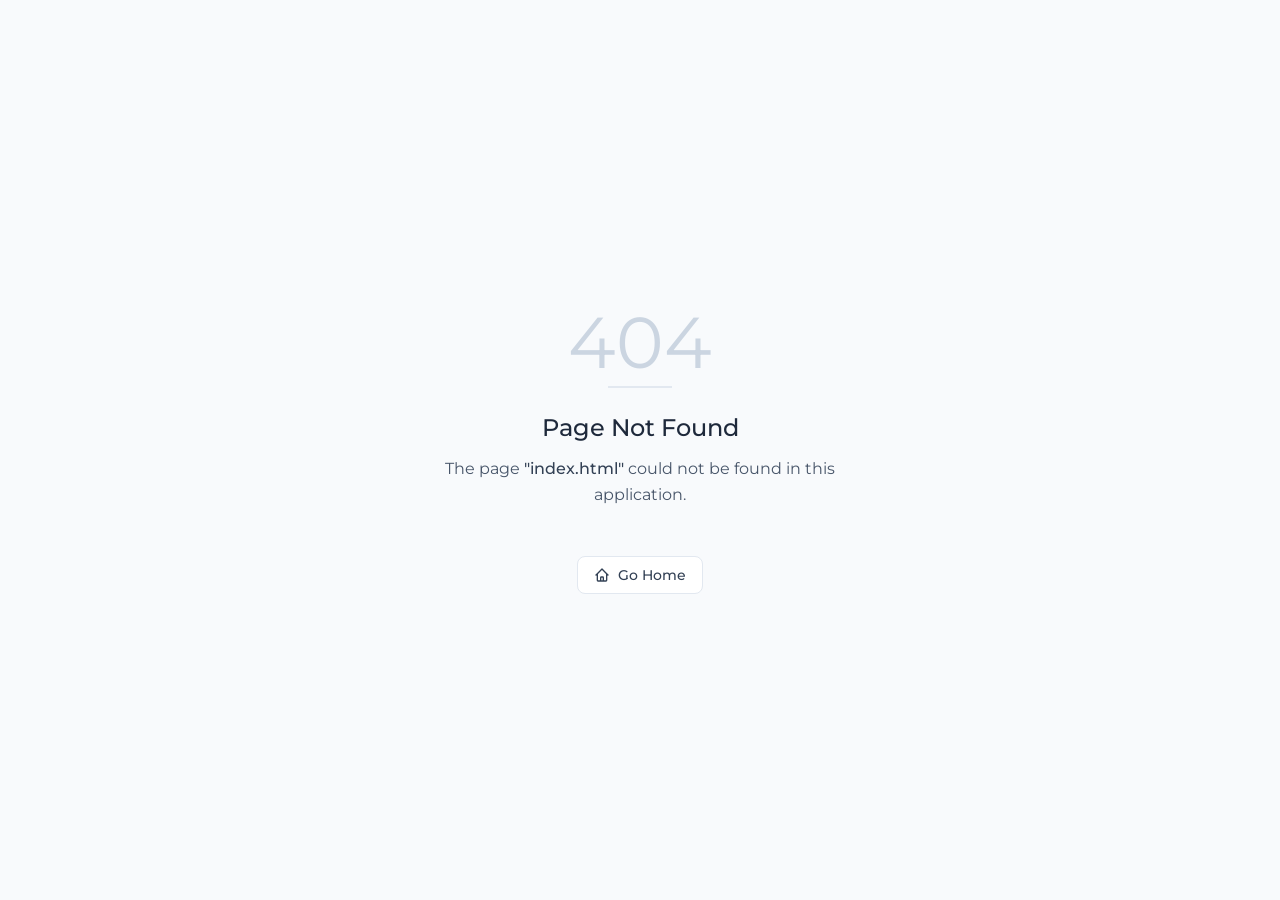
==== index.html @ 06eff8ad "Add files via upload" ====
<!DOCTYPE html>
<html lang="en">
 <head>
  <meta charset="utf-8"/>
  <link href="images/public/69f7e47343d5a11569fcceea/b8469b6f5_logo.png" rel="icon" type="image/svg+xml"/>
  <meta content="width=device-width, initial-scale=1.0" name="viewport"/>
  <link href="manifest.json" rel="manifest"/>
  <title>
   TikSave
  </title>
  <script crossorigin="" src="assets/index-BczbWbCH.js" type="module">
  </script>
  <link crossorigin="" href="assets/index-Cq3VOSVS.css" rel="stylesheet"/>
  <script type="module">
   if (window.self === window.top) {
  let lastPath = "";
  function getPageNameFromPath(path) {
    const segments = path.split("/").filter(Boolean);
    return segments[0] || null;
  }
  function trackPageView() {
    const path = window.location.pathname;
    if (path === lastPath) return;
    lastPath = path;
    const pageName = getPageNameFromPath(path) || "home";
    const appId = "69f7e47343d5a11569fcceea";
    if (!appId) return;
    fetch(`/app-logs/${appId}/log-user-in-app/${pageName}`, {
      method: "POST",
    }).catch(() => {});
  }
  const originalPushState = history.pushState.bind(history);
  history.pushState = function (...args) {
    originalPushState(...args);
    trackPageView();
  };
  const originalReplaceState = history.replaceState.bind(history);
  history.replaceState = function (...args) {
    originalReplaceState(...args);
    trackPageView();
  };
  window.addEventListener("popstate", trackPageView);
  trackPageView();
}
  </script>
  <meta content="A streamlined tool to organize, manage, and track your content strategy and creative workflow efficiently." name="description"/>
  <meta content="TikSave" property="og:title"/>
  <meta content="A streamlined tool to organize, manage, and track your content strategy and creative workflow efficiently." property="og:description"/>
  <meta content="https://media.base44.com/images/public/69f7e47343d5a11569fcceea/b8469b6f5_logo.png/v1/fill/w_1200,h_630/b8469b6f5_logo.png" property="og:image"/>
  <meta content="https://tik-path-pro.base44.app" property="og:url"/>
  <meta content="website" property="og:type"/>
  <meta content="TikSave" property="og:site_name"/>
  <meta content="TikSave" name="twitter:title"/>
  <meta content="A streamlined tool to organize, manage, and track your content strategy and creative workflow efficiently." name="twitter:description"/>
  <meta content="https://media.base44.com/images/public/69f7e47343d5a11569fcceea/b8469b6f5_logo.png/v1/fill/w_1200,h_630/b8469b6f5_logo.png" name="twitter:image"/>
  <meta content="summary_large_image" name="twitter:card"/>
  <meta content="https://tik-path-pro.base44.app" name="twitter:url"/>
  <meta content="yes" name="mobile-web-app-capable"/>
  <meta content="black" name="apple-mobile-web-app-status-bar-style"/>
  <meta content="TikSave" name="apple-mobile-web-app-title"/>
  <link href="index.html" rel="canonical"/>
  <script data-seo-source="builder" type="application/ld+json">
   {"name": "TikSave", "@context": "https://schema.org", "@type": "WebSite", "url": "https://tik-path-pro.base44.app"}
  </script>
  <script data-seo-source="builder" type="application/ld+json">
   {"name": "TikSave", "logo": "https://media.base44.com/images/public/69f7e47343d5a11569fcceea/b8469b6f5_logo.png", "@context": "https://schema.org", "@type": "Organization", "url": "https://tik-path-pro.base44.app"}
  </script>
 </head>
 <body>
  <div id="root">
   <div data-seo-source="builder" id="seo-snapshot" style="position:absolute;width:1px;height:1px;padding:0;margin:-1px;overflow:hidden;clip:rect(0,0,0,0);white-space:nowrap;border:0;">
    <h1>
     TikSave
    </h1>
    <p>
     A streamlined tool to organize, manage, and track your content strategy and creative workflow efficiently.
    </p>
   </div>
  </div>
 </body>
</html>
---- assets/index-Cq3VOSVS.css ----
@import"../css2@family=Montserrat%253Awght@400%3B500%3B600%3B700%3B800%3B900&display=swap.css";*,:before,:after{--tw-border-spacing-x: 0;--tw-border-spacing-y: 0;--tw-translate-x: 0;--tw-translate-y: 0;--tw-rotate: 0;--tw-skew-x: 0;--tw-skew-y: 0;--tw-scale-x: 1;--tw-scale-y: 1;--tw-pan-x: ;--tw-pan-y: ;--tw-pinch-zoom: ;--tw-scroll-snap-strictness: proximity;--tw-gradient-from-position: ;--tw-gradient-via-position: ;--tw-gradient-to-position: ;--tw-ordinal: ;--tw-slashed-zero: ;--tw-numeric-figure: ;--tw-numeric-spacing: ;--tw-numeric-fraction: ;--tw-ring-inset: ;--tw-ring-offset-width: 0px;--tw-ring-offset-color: #fff;--tw-ring-color: rgb(59 130 246 / .5);--tw-ring-offset-shadow: 0 0 #0000;--tw-ring-shadow: 0 0 #0000;--tw-shadow: 0 0 #0000;--tw-shadow-colored: 0 0 #0000;--tw-blur: ;--tw-brightness: ;--tw-contrast: ;--tw-grayscale: ;--tw-hue-rotate: ;--tw-invert: ;--tw-saturate: ;--tw-sepia: ;--tw-drop-shadow: ;--tw-backdrop-blur: ;--tw-backdrop-brightness: ;--tw-backdrop-contrast: ;--tw-backdrop-grayscale: ;--tw-backdrop-hue-rotate: ;--tw-backdrop-invert: ;--tw-backdrop-opacity: ;--tw-backdrop-saturate: ;--tw-backdrop-sepia: ;--tw-contain-size: ;--tw-contain-layout: ;--tw-contain-paint: ;--tw-contain-style: }::backdrop{--tw-border-spacing-x: 0;--tw-border-spacing-y: 0;--tw-translate-x: 0;--tw-translate-y: 0;--tw-rotate: 0;--tw-skew-x: 0;--tw-skew-y: 0;--tw-scale-x: 1;--tw-scale-y: 1;--tw-pan-x: ;--tw-pan-y: ;--tw-pinch-zoom: ;--tw-scroll-snap-strictness: proximity;--tw-gradient-from-position: ;--tw-gradient-via-position: ;--tw-gradient-to-position: ;--tw-ordinal: ;--tw-slashed-zero: ;--tw-numeric-figure: ;--tw-numeric-spacing: ;--tw-numeric-fraction: ;--tw-ring-inset: ;--tw-ring-offset-width: 0px;--tw-ring-offset-color: #fff;--tw-ring-color: rgb(59 130 246 / .5);--tw-ring-offset-shadow: 0 0 #0000;--tw-ring-shadow: 0 0 #0000;--tw-shadow: 0 0 #0000;--tw-shadow-colored: 0 0 #0000;--tw-blur: ;--tw-brightness: ;--tw-contrast: ;--tw-grayscale: ;--tw-hue-rotate: ;--tw-invert: ;--tw-saturate: ;--tw-sepia: ;--tw-drop-shadow: ;--tw-backdrop-blur: ;--tw-backdrop-brightness: ;--tw-backdrop-contrast: ;--tw-backdrop-grayscale: ;--tw-backdrop-hue-rotate: ;--tw-backdrop-invert: ;--tw-backdrop-opacity: ;--tw-backdrop-saturate: ;--tw-backdrop-sepia: ;--tw-contain-size: ;--tw-contain-layout: ;--tw-contain-paint: ;--tw-contain-style: }*,:before,:after{box-sizing:border-box;border-width:0;border-style:solid;border-color:#e5e7eb}:before,:after{--tw-content: ""}html,:host{line-height:1.5;-webkit-text-size-adjust:100%;-moz-tab-size:4;-o-tab-size:4;tab-size:4;font-family:ui-sans-serif,system-ui,sans-serif,"Apple Color Emoji","Segoe UI Emoji",Segoe UI Symbol,"Noto Color Emoji";font-feature-settings:normal;font-variation-settings:normal;-webkit-tap-highlight-color:transparent}body{margin:0;line-height:inherit}hr{height:0;color:inherit;border-top-width:1px}abbr:where([title]){-webkit-text-decoration:underline dotted;text-decoration:underline dotted}h1,h2,h3,h4,h5,h6{font-size:inherit;font-weight:inherit}a{color:inherit;text-decoration:inherit}b,strong{font-weight:bolder}code,kbd,samp,pre{font-family:ui-monospace,SFMono-Regular,Menlo,Monaco,Consolas,Liberation Mono,Courier New,monospace;font-feature-settings:normal;font-variation-settings:normal;font-size:1em}small{font-size:80%}sub,sup{font-size:75%;line-height:0;position:relative;vertical-align:baseline}sub{bottom:-.25em}sup{top:-.5em}table{text-indent:0;border-color:inherit;border-collapse:collapse}button,input,optgroup,select,textarea{font-family:inherit;font-feature-settings:inherit;font-variation-settings:inherit;font-size:100%;font-weight:inherit;line-height:inherit;letter-spacing:inherit;color:inherit;margin:0;padding:0}button,select{text-transform:none}button,input:where([type=button]),input:where([type=reset]),input:where([type=submit]){-webkit-appearance:button;background-color:transparent;background-image:none}:-moz-focusring{outline:auto}:-moz-ui-invalid{box-shadow:none}progress{vertical-align:baseline}::-webkit-inner-spin-button,::-webkit-outer-spin-button{height:auto}[type=search]{-webkit-appearance:textfield;outline-offset:-2px}::-webkit-search-decoration{-webkit-appearance:none}::-webkit-file-upload-button{-webkit-appearance:button;font:inherit}summary{display:list-item}blockquote,dl,dd,h1,h2,h3,h4,h5,h6,hr,figure,p,pre{margin:0}fieldset{margin:0;padding:0}legend{padding:0}ol,ul,menu{list-style:none;margin:0;padding:0}dialog{padding:0}textarea{resize:vertical}input::-moz-placeholder,textarea::-moz-placeholder{opacity:1;color:#9ca3af}input::placeholder,textarea::placeholder{opacity:1;color:#9ca3af}button,[role=button]{cursor:pointer}:disabled{cursor:default}img,svg,video,canvas,audio,iframe,embed,object{display:block;vertical-align:middle}img,video{max-width:100%;height:auto}[hidden]:where(:not([hidden=until-found])){display:none}:root{--background: 237 25% 6%;--foreground: 0 0% 100%;--card: 237 20% 10%;--card-foreground: 0 0% 100%;--popover: 237 20% 10%;--popover-foreground: 0 0% 100%;--primary: 336 92% 51%;--primary-foreground: 0 0% 100%;--secondary: 237 20% 14%;--secondary-foreground: 0 0% 100%;--muted: 237 20% 14%;--muted-foreground: 215 16% 60%;--accent: 178 91% 56%;--accent-foreground: 237 25% 6%;--destructive: 0 84% 60%;--border: 237 20% 18%;--input: 237 20% 14%;--ring: 178 91% 56%;--void: #0D0D14;--magenta: #F0136E;--cyan: #25F4EE;--steel: #94A3B8;--ice: #FFFFFF;--background: 0 0% 100%;--foreground: 0 0% 3.9%;--card: 0 0% 100%;--card-foreground: 0 0% 3.9%;--popover: 0 0% 100%;--popover-foreground: 0 0% 3.9%;--primary: 0 0% 9%;--primary-foreground: 0 0% 98%;--secondary: 0 0% 96.1%;--secondary-foreground: 0 0% 9%;--muted: 0 0% 96.1%;--muted-foreground: 0 0% 45.1%;--accent: 0 0% 96.1%;--accent-foreground: 0 0% 9%;--destructive: 0 84.2% 60.2%;--destructive-foreground: 0 0% 98%;--border: 0 0% 89.8%;--input: 0 0% 89.8%;--ring: 0 0% 3.9%;--chart-1: 12 76% 61%;--chart-2: 173 58% 39%;--chart-3: 197 37% 24%;--chart-4: 43 74% 66%;--chart-5: 27 87% 67%;--radius: .5rem;--sidebar-background: 0 0% 98%;--sidebar-foreground: 240 5.3% 26.1%;--sidebar-primary: 240 5.9% 10%;--sidebar-primary-foreground: 0 0% 98%;--sidebar-accent: 240 4.8% 95.9%;--sidebar-accent-foreground: 240 5.9% 10%;--sidebar-border: 220 13% 91%;--sidebar-ring: 217.2 91.2% 59.8%}.dark{--background: 0 0% 3.9%;--foreground: 0 0% 98%;--card: 0 0% 3.9%;--card-foreground: 0 0% 98%;--popover: 0 0% 3.9%;--popover-foreground: 0 0% 98%;--primary: 0 0% 98%;--primary-foreground: 0 0% 9%;--secondary: 0 0% 14.9%;--secondary-foreground: 0 0% 98%;--muted: 0 0% 14.9%;--muted-foreground: 0 0% 63.9%;--accent: 0 0% 14.9%;--accent-foreground: 0 0% 98%;--destructive: 0 62.8% 30.6%;--destructive-foreground: 0 0% 98%;--border: 0 0% 14.9%;--input: 0 0% 14.9%;--ring: 0 0% 83.1%;--chart-1: 220 70% 50%;--chart-2: 160 60% 45%;--chart-3: 30 80% 55%;--chart-4: 280 65% 60%;--chart-5: 340 75% 55%;--sidebar-background: 240 5.9% 10%;--sidebar-foreground: 240 4.8% 95.9%;--sidebar-primary: 224.3 76.3% 48%;--sidebar-primary-foreground: 0 0% 100%;--sidebar-accent: 240 3.7% 15.9%;--sidebar-accent-foreground: 240 4.8% 95.9%;--sidebar-border: 240 3.7% 15.9%;--sidebar-ring: 217.2 91.2% 59.8%}*{border-color:hsl(var(--border));outline-color:hsl(var(--ring) / .5)}html,body{overflow:hidden;height:100%}body{background-color:hsl(var(--background));color:hsl(var(--foreground));font-family:Montserrat,sans-serif;background-color:#0d0d14}.sr-only{position:absolute;width:1px;height:1px;padding:0;margin:-1px;overflow:hidden;clip:rect(0,0,0,0);white-space:nowrap;border-width:0}.pointer-events-none{pointer-events:none}.pointer-events-auto{pointer-events:auto}.visible{visibility:visible}.invisible{visibility:hidden}.fixed{position:fixed}.absolute{position:absolute}.relative{position:relative}.inset-0{top:0;right:0;bottom:0;left:0}.inset-x-0{left:0;right:0}.inset-y-0{top:0;bottom:0}.-bottom-12{bottom:-3rem}.-left-12{left:-3rem}.-right-12{right:-3rem}.-top-12{top:-3rem}.bottom-0{bottom:0}.bottom-1{bottom:.25rem}.left-0{left:0}.left-1{left:.25rem}.left-1\/2{left:50%}.left-2{left:.5rem}.left-\[50\%\]{left:50%}.right-0{right:0}.right-1{right:.25rem}.right-2{right:.5rem}.right-3{right:.75rem}.right-4{right:1rem}.top-0{top:0}.top-1\.5{top:.375rem}.top-1\/2{top:50%}.top-2{top:.5rem}.top-3\.5{top:.875rem}.top-4{top:1rem}.top-\[1px\]{top:1px}.top-\[50\%\]{top:50%}.top-\[60\%\]{top:60%}.top-full{top:100%}.z-10{z-index:10}.z-20{z-index:20}.z-50{z-index:50}.z-\[100\]{z-index:100}.z-\[1\]{z-index:1}.-mx-1{margin-left:-.25rem;margin-right:-.25rem}.mx-2{margin-left:.5rem;margin-right:.5rem}.mx-3\.5{margin-left:.875rem;margin-right:.875rem}.mx-auto{margin-left:auto;margin-right:auto}.my-0\.5{margin-top:.125rem;margin-bottom:.125rem}.my-1{margin-top:.25rem;margin-bottom:.25rem}.-ml-4{margin-left:-1rem}.-mt-4{margin-top:-1rem}.mb-1{margin-bottom:.25rem}.mb-10{margin-bottom:2.5rem}.mb-14{margin-bottom:3.5rem}.mb-2{margin-bottom:.5rem}.mb-3{margin-bottom:.75rem}.mb-4{margin-bottom:1rem}.mb-6{margin-bottom:1.5rem}.mb-8{margin-bottom:2rem}.ml-1{margin-left:.25rem}.ml-auto{margin-left:auto}.mr-2{margin-right:.5rem}.mt-0\.5{margin-top:.125rem}.mt-1\.5{margin-top:.375rem}.mt-2{margin-top:.5rem}.mt-20{margin-top:5rem}.mt-24{margin-top:6rem}.mt-3{margin-top:.75rem}.mt-4{margin-top:1rem}.mt-6{margin-top:1.5rem}.mt-8{margin-top:2rem}.mt-auto{margin-top:auto}.line-clamp-2{overflow:hidden;display:-webkit-box;-webkit-box-orient:vertical;-webkit-line-clamp:2}.block{display:block}.flex{display:flex}.inline-flex{display:inline-flex}.table{display:table}.grid{display:grid}.hidden{display:none}.aspect-square{aspect-ratio:1 / 1}.aspect-video{aspect-ratio:16 / 9}.size-4{width:1rem;height:1rem}.h-0\.5{height:.125rem}.h-1\.5{height:.375rem}.h-10{height:2.5rem}.h-12{height:3rem}.h-16{height:4rem}.h-2{height:.5rem}.h-2\.5{height:.625rem}.h-20{height:5rem}.h-3{height:.75rem}.h-3\.5{height:.875rem}.h-4{height:1rem}.h-5{height:1.25rem}.h-6{height:1.5rem}.h-7{height:1.75rem}.h-8{height:2rem}.h-9{height:2.25rem}.h-\[1px\]{height:1px}.h-\[var\(--radix-navigation-menu-viewport-height\)\]{height:var(--radix-navigation-menu-viewport-height)}.h-\[var\(--radix-select-trigger-height\)\]{height:var(--radix-select-trigger-height)}.h-auto{height:auto}.h-full{height:100%}.h-px{height:1px}.h-screen{height:100vh}.h-svh{height:100svh}.max-h-96{max-height:24rem}.max-h-\[300px\]{max-height:300px}.max-h-screen{max-height:100vh}.min-h-0{min-height:0px}.min-h-\[44px\]{min-height:44px}.min-h-\[48px\]{min-height:48px}.min-h-\[56px\]{min-height:56px}.min-h-\[60px\]{min-height:60px}.min-h-screen{min-height:100vh}.min-h-svh{min-height:100svh}.w-0{width:0px}.w-1{width:.25rem}.w-10{width:2.5rem}.w-12{width:3rem}.w-16{width:4rem}.w-2{width:.5rem}.w-2\.5{width:.625rem}.w-20{width:5rem}.w-28{width:7rem}.w-3{width:.75rem}.w-3\.5{width:.875rem}.w-3\/4{width:75%}.w-4{width:1rem}.w-5{width:1.25rem}.w-6{width:1.5rem}.w-64{width:16rem}.w-7{width:1.75rem}.w-72{width:18rem}.w-8{width:2rem}.w-9{width:2.25rem}.w-\[--sidebar-width\]{width:var(--sidebar-width)}.w-\[100px\]{width:100px}.w-\[1px\]{width:1px}.w-auto{width:auto}.w-full{width:100%}.w-max{width:-moz-max-content;width:max-content}.w-px{width:1px}.min-w-0{min-width:0px}.min-w-10{min-width:2.5rem}.min-w-5{min-width:1.25rem}.min-w-8{min-width:2rem}.min-w-9{min-width:2.25rem}.min-w-\[12rem\]{min-width:12rem}.min-w-\[8rem\]{min-width:8rem}.min-w-\[var\(--radix-select-trigger-width\)\]{min-width:var(--radix-select-trigger-width)}.max-w-2xl{max-width:42rem}.max-w-\[--skeleton-width\]{max-width:var(--skeleton-width)}.max-w-lg{max-width:32rem}.max-w-max{max-width:-moz-max-content;max-width:max-content}.max-w-md{max-width:28rem}.max-w-sm{max-width:24rem}.flex-1{flex:1 1 0%}.flex-shrink-0,.shrink-0{flex-shrink:0}.grow{flex-grow:1}.grow-0{flex-grow:0}.basis-full{flex-basis:100%}.caption-bottom{caption-side:bottom}.border-collapse{border-collapse:collapse}.-translate-x-1\/2{--tw-translate-x: -50%;transform:translate(var(--tw-translate-x),var(--tw-translate-y)) rotate(var(--tw-rotate)) skew(var(--tw-skew-x)) skewY(var(--tw-skew-y)) scaleX(var(--tw-scale-x)) scaleY(var(--tw-scale-y))}.-translate-x-px{--tw-translate-x: -1px;transform:translate(var(--tw-translate-x),var(--tw-translate-y)) rotate(var(--tw-rotate)) skew(var(--tw-skew-x)) skewY(var(--tw-skew-y)) scaleX(var(--tw-scale-x)) scaleY(var(--tw-scale-y))}.-translate-y-1\/2{--tw-translate-y: -50%;transform:translate(var(--tw-translate-x),var(--tw-translate-y)) rotate(var(--tw-rotate)) skew(var(--tw-skew-x)) skewY(var(--tw-skew-y)) scaleX(var(--tw-scale-x)) scaleY(var(--tw-scale-y))}.translate-x-\[-50\%\]{--tw-translate-x: -50%;transform:translate(var(--tw-translate-x),var(--tw-translate-y)) rotate(var(--tw-rotate)) skew(var(--tw-skew-x)) skewY(var(--tw-skew-y)) scaleX(var(--tw-scale-x)) scaleY(var(--tw-scale-y))}.translate-x-px{--tw-translate-x: 1px;transform:translate(var(--tw-translate-x),var(--tw-translate-y)) rotate(var(--tw-rotate)) skew(var(--tw-skew-x)) skewY(var(--tw-skew-y)) scaleX(var(--tw-scale-x)) scaleY(var(--tw-scale-y))}.translate-y-\[-50\%\]{--tw-translate-y: -50%;transform:translate(var(--tw-translate-x),var(--tw-translate-y)) rotate(var(--tw-rotate)) skew(var(--tw-skew-x)) skewY(var(--tw-skew-y)) scaleX(var(--tw-scale-x)) scaleY(var(--tw-scale-y))}.rotate-45{--tw-rotate: 45deg;transform:translate(var(--tw-translate-x),var(--tw-translate-y)) rotate(var(--tw-rotate)) skew(var(--tw-skew-x)) skewY(var(--tw-skew-y)) scaleX(var(--tw-scale-x)) scaleY(var(--tw-scale-y))}.rotate-90{--tw-rotate: 90deg;transform:translate(var(--tw-translate-x),var(--tw-translate-y)) rotate(var(--tw-rotate)) skew(var(--tw-skew-x)) skewY(var(--tw-skew-y)) scaleX(var(--tw-scale-x)) scaleY(var(--tw-scale-y))}.transform{transform:translate(var(--tw-translate-x),var(--tw-translate-y)) rotate(var(--tw-rotate)) skew(var(--tw-skew-x)) skewY(var(--tw-skew-y)) scaleX(var(--tw-scale-x)) scaleY(var(--tw-scale-y))}@keyframes laser{0%{transform:translate(-100%)}to{transform:translate(200%)}}.animate-laser{animation:laser 1.2s ease-in-out infinite}@keyframes pulse{50%{opacity:.5}}.animate-pulse{animation:pulse 2s cubic-bezier(.4,0,.6,1) infinite}@keyframes spin{to{transform:rotate(360deg)}}.animate-spin{animation:spin 1s linear infinite}.cursor-default{cursor:default}.cursor-pointer{cursor:pointer}.touch-none{touch-action:none}.select-none{-webkit-user-select:none;-moz-user-select:none;user-select:none}.list-inside{list-style-position:inside}.list-disc{list-style-type:disc}.list-none{list-style-type:none}.grid-cols-1{grid-template-columns:repeat(1,minmax(0,1fr))}.grid-cols-2{grid-template-columns:repeat(2,minmax(0,1fr))}.flex-row{flex-direction:row}.flex-col{flex-direction:column}.flex-col-reverse{flex-direction:column-reverse}.flex-wrap{flex-wrap:wrap}.items-start{align-items:flex-start}.items-end{align-items:flex-end}.items-center{align-items:center}.items-stretch{align-items:stretch}.justify-center{justify-content:center}.justify-between{justify-content:space-between}.gap-1{gap:.25rem}.gap-1\.5{gap:.375rem}.gap-2{gap:.5rem}.gap-3{gap:.75rem}.gap-4{gap:1rem}.space-x-1>:not([hidden])~:not([hidden]){--tw-space-x-reverse: 0;margin-right:calc(.25rem * var(--tw-space-x-reverse));margin-left:calc(.25rem * calc(1 - var(--tw-space-x-reverse)))}.space-x-3>:not([hidden])~:not([hidden]){--tw-space-x-reverse: 0;margin-right:calc(.75rem * var(--tw-space-x-reverse));margin-left:calc(.75rem * calc(1 - var(--tw-space-x-reverse)))}.space-x-4>:not([hidden])~:not([hidden]){--tw-space-x-reverse: 0;margin-right:calc(1rem * var(--tw-space-x-reverse));margin-left:calc(1rem * calc(1 - var(--tw-space-x-reverse)))}.space-y-1>:not([hidden])~:not([hidden]){--tw-space-y-reverse: 0;margin-top:calc(.25rem * calc(1 - var(--tw-space-y-reverse)));margin-bottom:calc(.25rem * var(--tw-space-y-reverse))}.space-y-1\.5>:not([hidden])~:not([hidden]){--tw-space-y-reverse: 0;margin-top:calc(.375rem * calc(1 - var(--tw-space-y-reverse)));margin-bottom:calc(.375rem * var(--tw-space-y-reverse))}.space-y-2>:not([hidden])~:not([hidden]){--tw-space-y-reverse: 0;margin-top:calc(.5rem * calc(1 - var(--tw-space-y-reverse)));margin-bottom:calc(.5rem * var(--tw-space-y-reverse))}.space-y-3>:not([hidden])~:not([hidden]){--tw-space-y-reverse: 0;margin-top:calc(.75rem * calc(1 - var(--tw-space-y-reverse)));margin-bottom:calc(.75rem * var(--tw-space-y-reverse))}.space-y-4>:not([hidden])~:not([hidden]){--tw-space-y-reverse: 0;margin-top:calc(1rem * calc(1 - var(--tw-space-y-reverse)));margin-bottom:calc(1rem * var(--tw-space-y-reverse))}.space-y-6>:not([hidden])~:not([hidden]){--tw-space-y-reverse: 0;margin-top:calc(1.5rem * calc(1 - var(--tw-space-y-reverse)));margin-bottom:calc(1.5rem * var(--tw-space-y-reverse))}.overflow-auto{overflow:auto}.overflow-hidden{overflow:hidden}.overflow-y-auto{overflow-y:auto}.overflow-x-hidden{overflow-x:hidden}.whitespace-nowrap{white-space:nowrap}.break-words{overflow-wrap:break-word}.rounded-2xl{border-radius:1rem}.rounded-3xl{border-radius:1.5rem}.rounded-\[2px\]{border-radius:2px}.rounded-\[inherit\]{border-radius:inherit}.rounded-full{border-radius:9999px}.rounded-lg{border-radius:var(--radius)}.rounded-md{border-radius:calc(var(--radius) - 2px)}.rounded-sm{border-radius:calc(var(--radius) - 4px)}.rounded-xl{border-radius:.75rem}.rounded-t-\[10px\]{border-top-left-radius:10px;border-top-right-radius:10px}.rounded-tl-sm{border-top-left-radius:calc(var(--radius) - 4px)}.border{border-width:1px}.border-2{border-width:2px}.border-4{border-width:4px}.border-\[1\.5px\]{border-width:1.5px}.border-y{border-top-width:1px;border-bottom-width:1px}.border-b{border-bottom-width:1px}.border-l{border-left-width:1px}.border-r{border-right-width:1px}.border-t{border-top-width:1px}.border-dashed{border-style:dashed}.border-\[--color-border\]{border-color:var(--color-border)}.border-border\/50{border-color:hsl(var(--border) / .5)}.border-cyan\/30{border-color:#25f4ee4d}.border-destructive{border-color:hsl(var(--destructive))}.border-destructive\/50{border-color:hsl(var(--destructive) / .5)}.border-input{border-color:hsl(var(--input))}.border-magenta\/40{border-color:#f0136e66}.border-primary{border-color:hsl(var(--primary))}.border-primary\/50{border-color:hsl(var(--primary) / .5)}.border-red-500\/40{border-color:#ef444466}.border-slate-100{--tw-border-opacity: 1;border-color:rgb(241 245 249 / var(--tw-border-opacity, 1))}.border-slate-200{--tw-border-opacity: 1;border-color:rgb(226 232 240 / var(--tw-border-opacity, 1))}.border-transparent{border-color:transparent}.border-white\/10{border-color:#ffffff1a}.border-white\/15{border-color:#ffffff26}.border-white\/5{border-color:#ffffff0d}.border-l-transparent{border-left-color:transparent}.border-t-slate-800{--tw-border-opacity: 1;border-top-color:rgb(30 41 59 / var(--tw-border-opacity, 1))}.border-t-transparent{border-top-color:transparent}.bg-\[--color-bg\]{background-color:var(--color-bg)}.bg-accent{background-color:hsl(var(--accent))}.bg-background{background-color:hsl(var(--background))}.bg-black\/80{background-color:#000c}.bg-border{background-color:hsl(var(--border))}.bg-card{background-color:hsl(var(--card))}.bg-cyan\/10{background-color:#25f4ee1a}.bg-destructive{background-color:hsl(var(--destructive))}.bg-foreground{background-color:hsl(var(--foreground))}.bg-green-500{--tw-bg-opacity: 1;background-color:rgb(34 197 94 / var(--tw-bg-opacity, 1))}.bg-magenta{--tw-bg-opacity: 1;background-color:rgb(240 19 110 / var(--tw-bg-opacity, 1))}.bg-magenta\/10{background-color:#f0136e1a}.bg-magenta\/20{background-color:#f0136e33}.bg-muted{background-color:hsl(var(--muted))}.bg-muted\/50{background-color:hsl(var(--muted) / .5)}.bg-orange-100{--tw-bg-opacity: 1;background-color:rgb(255 237 213 / var(--tw-bg-opacity, 1))}.bg-orange-400{--tw-bg-opacity: 1;background-color:rgb(251 146 60 / var(--tw-bg-opacity, 1))}.bg-popover{background-color:hsl(var(--popover))}.bg-primary{background-color:hsl(var(--primary))}.bg-primary\/10{background-color:hsl(var(--primary) / .1)}.bg-primary\/20{background-color:hsl(var(--primary) / .2)}.bg-red-500\/10{background-color:#ef44441a}.bg-secondary{background-color:hsl(var(--secondary))}.bg-slate-100{--tw-bg-opacity: 1;background-color:rgb(241 245 249 / var(--tw-bg-opacity, 1))}.bg-slate-200{--tw-bg-opacity: 1;background-color:rgb(226 232 240 / var(--tw-bg-opacity, 1))}.bg-slate-50{--tw-bg-opacity: 1;background-color:rgb(248 250 252 / var(--tw-bg-opacity, 1))}.bg-transparent{background-color:transparent}.bg-void{--tw-bg-opacity: 1;background-color:rgb(13 13 20 / var(--tw-bg-opacity, 1))}.bg-void\/80{background-color:#0d0d14cc}.bg-white{--tw-bg-opacity: 1;background-color:rgb(255 255 255 / var(--tw-bg-opacity, 1))}.bg-white\/10{background-color:#ffffff1a}.bg-gradient-to-b{background-image:linear-gradient(to bottom,var(--tw-gradient-stops))}.bg-gradient-to-r{background-image:linear-gradient(to right,var(--tw-gradient-stops))}.from-transparent{--tw-gradient-from: transparent var(--tw-gradient-from-position);--tw-gradient-to: rgb(0 0 0 / 0) var(--tw-gradient-to-position);--tw-gradient-stops: var(--tw-gradient-from), var(--tw-gradient-to)}.from-white{--tw-gradient-from: #fff var(--tw-gradient-from-position);--tw-gradient-to: rgb(255 255 255 / 0) var(--tw-gradient-to-position);--tw-gradient-stops: var(--tw-gradient-from), var(--tw-gradient-to)}.via-magenta\/60{--tw-gradient-to: rgb(240 19 110 / 0) var(--tw-gradient-to-position);--tw-gradient-stops: var(--tw-gradient-from), rgb(240 19 110 / .6) var(--tw-gradient-via-position), var(--tw-gradient-to)}.to-slate-50{--tw-gradient-to: #f8fafc var(--tw-gradient-to-position)}.to-transparent{--tw-gradient-to: transparent var(--tw-gradient-to-position)}.fill-current{fill:currentColor}.fill-primary{fill:hsl(var(--primary))}.object-cover{-o-object-fit:cover;object-fit:cover}.p-0{padding:0}.p-1{padding:.25rem}.p-2{padding:.5rem}.p-3{padding:.75rem}.p-4{padding:1rem}.p-6{padding:1.5rem}.p-8{padding:2rem}.p-\[1px\]{padding:1px}.px-1{padding-left:.25rem;padding-right:.25rem}.px-1\.5{padding-left:.375rem;padding-right:.375rem}.px-2{padding-left:.5rem;padding-right:.5rem}.px-2\.5{padding-left:.625rem;padding-right:.625rem}.px-3{padding-left:.75rem;padding-right:.75rem}.px-4{padding-left:1rem;padding-right:1rem}.px-6{padding-left:1.5rem;padding-right:1.5rem}.px-8{padding-left:2rem;padding-right:2rem}.py-0\.5{padding-top:.125rem;padding-bottom:.125rem}.py-1{padding-top:.25rem;padding-bottom:.25rem}.py-1\.5{padding-top:.375rem;padding-bottom:.375rem}.py-2{padding-top:.5rem;padding-bottom:.5rem}.py-2\.5{padding-top:.625rem;padding-bottom:.625rem}.py-3{padding-top:.75rem;padding-bottom:.75rem}.py-3\.5{padding-top:.875rem;padding-bottom:.875rem}.py-4{padding-top:1rem;padding-bottom:1rem}.py-6{padding-top:1.5rem;padding-bottom:1.5rem}.pb-3{padding-bottom:.75rem}.pb-4{padding-bottom:1rem}.pl-2{padding-left:.5rem}.pl-2\.5{padding-left:.625rem}.pl-4{padding-left:1rem}.pl-8{padding-left:2rem}.pr-2{padding-right:.5rem}.pr-2\.5{padding-right:.625rem}.pr-8{padding-right:2rem}.pt-0{padding-top:0}.pt-1{padding-top:.25rem}.pt-20{padding-top:5rem}.pt-3{padding-top:.75rem}.pt-4{padding-top:1rem}.pt-6{padding-top:1.5rem}.text-left{text-align:left}.text-center{text-align:center}.align-middle{vertical-align:middle}.font-mono{font-family:ui-monospace,SFMono-Regular,Menlo,Monaco,Consolas,Liberation Mono,Courier New,monospace}.font-montserrat{font-family:Montserrat,sans-serif}.text-2xl{font-size:1.5rem;line-height:2rem}.text-3xl{font-size:1.875rem;line-height:2.25rem}.text-7xl{font-size:4.5rem;line-height:1}.text-\[0\.8rem\]{font-size:.8rem}.text-\[10px\]{font-size:10px}.text-base{font-size:1rem;line-height:1.5rem}.text-lg{font-size:1.125rem;line-height:1.75rem}.text-sm{font-size:.875rem;line-height:1.25rem}.text-xl{font-size:1.25rem;line-height:1.75rem}.text-xs{font-size:.75rem;line-height:1rem}.font-bold{font-weight:700}.font-extrabold{font-weight:800}.font-light{font-weight:300}.font-medium{font-weight:500}.font-normal{font-weight:400}.font-semibold{font-weight:600}.uppercase{text-transform:uppercase}.tabular-nums{--tw-numeric-spacing: tabular-nums;font-variant-numeric:var(--tw-ordinal) var(--tw-slashed-zero) var(--tw-numeric-figure) var(--tw-numeric-spacing) var(--tw-numeric-fraction)}.leading-none{line-height:1}.leading-relaxed{line-height:1.625}.leading-snug{line-height:1.375}.leading-tight{line-height:1.25}.tracking-tight{letter-spacing:-.025em}.tracking-wide{letter-spacing:.025em}.tracking-widest{letter-spacing:.1em}.text-accent-foreground{color:hsl(var(--accent-foreground))}.text-card-foreground{color:hsl(var(--card-foreground))}.text-current{color:currentColor}.text-cyan{--tw-text-opacity: 1;color:rgb(37 244 238 / var(--tw-text-opacity, 1))}.text-destructive{color:hsl(var(--destructive))}.text-destructive-foreground{color:hsl(var(--destructive-foreground))}.text-foreground{color:hsl(var(--foreground))}.text-foreground\/50{color:hsl(var(--foreground) / .5)}.text-green-400{--tw-text-opacity: 1;color:rgb(74 222 128 / var(--tw-text-opacity, 1))}.text-ice{--tw-text-opacity: 1;color:rgb(255 255 255 / var(--tw-text-opacity, 1))}.text-magenta{--tw-text-opacity: 1;color:rgb(240 19 110 / var(--tw-text-opacity, 1))}.text-muted-foreground{color:hsl(var(--muted-foreground))}.text-orange-600{--tw-text-opacity: 1;color:rgb(234 88 12 / var(--tw-text-opacity, 1))}.text-popover-foreground{color:hsl(var(--popover-foreground))}.text-primary{color:hsl(var(--primary))}.text-primary-foreground{color:hsl(var(--primary-foreground))}.text-red-300{--tw-text-opacity: 1;color:rgb(252 165 165 / var(--tw-text-opacity, 1))}.text-red-400{--tw-text-opacity: 1;color:rgb(248 113 113 / var(--tw-text-opacity, 1))}.text-secondary-foreground{color:hsl(var(--secondary-foreground))}.text-slate-300{--tw-text-opacity: 1;color:rgb(203 213 225 / var(--tw-text-opacity, 1))}.text-slate-600{--tw-text-opacity: 1;color:rgb(71 85 105 / var(--tw-text-opacity, 1))}.text-slate-700{--tw-text-opacity: 1;color:rgb(51 65 85 / var(--tw-text-opacity, 1))}.text-slate-800{--tw-text-opacity: 1;color:rgb(30 41 59 / var(--tw-text-opacity, 1))}.text-slate-900{--tw-text-opacity: 1;color:rgb(15 23 42 / var(--tw-text-opacity, 1))}.text-steel{--tw-text-opacity: 1;color:rgb(148 163 184 / var(--tw-text-opacity, 1))}.text-white{--tw-text-opacity: 1;color:rgb(255 255 255 / var(--tw-text-opacity, 1))}.underline-offset-4{text-underline-offset:4px}.opacity-0{opacity:0}.opacity-50{opacity:.5}.opacity-60{opacity:.6}.opacity-70{opacity:.7}.opacity-90{opacity:.9}.shadow{--tw-shadow: 0 1px 3px 0 rgb(0 0 0 / .1), 0 1px 2px -1px rgb(0 0 0 / .1);--tw-shadow-colored: 0 1px 3px 0 var(--tw-shadow-color), 0 1px 2px -1px var(--tw-shadow-color);box-shadow:var(--tw-ring-offset-shadow, 0 0 #0000),var(--tw-ring-shadow, 0 0 #0000),var(--tw-shadow)}.shadow-\[0_0_0_1px_hsl\(var\(--sidebar-border\)\)\]{--tw-shadow: 0 0 0 1px hsl(var(--sidebar-border));--tw-shadow-colored: 0 0 0 1px var(--tw-shadow-color);box-shadow:var(--tw-ring-offset-shadow, 0 0 #0000),var(--tw-ring-shadow, 0 0 #0000),var(--tw-shadow)}.shadow-lg{--tw-shadow: 0 10px 15px -3px rgb(0 0 0 / .1), 0 4px 6px -4px rgb(0 0 0 / .1);--tw-shadow-colored: 0 10px 15px -3px var(--tw-shadow-color), 0 4px 6px -4px var(--tw-shadow-color);box-shadow:var(--tw-ring-offset-shadow, 0 0 #0000),var(--tw-ring-shadow, 0 0 #0000),var(--tw-shadow)}.shadow-md{--tw-shadow: 0 4px 6px -1px rgb(0 0 0 / .1), 0 2px 4px -2px rgb(0 0 0 / .1);--tw-shadow-colored: 0 4px 6px -1px var(--tw-shadow-color), 0 2px 4px -2px var(--tw-shadow-color);box-shadow:var(--tw-ring-offset-shadow, 0 0 #0000),var(--tw-ring-shadow, 0 0 #0000),var(--tw-shadow)}.shadow-none{--tw-shadow: 0 0 #0000;--tw-shadow-colored: 0 0 #0000;box-shadow:var(--tw-ring-offset-shadow, 0 0 #0000),var(--tw-ring-shadow, 0 0 #0000),var(--tw-shadow)}.shadow-sm{--tw-shadow: 0 1px 2px 0 rgb(0 0 0 / .05);--tw-shadow-colored: 0 1px 2px 0 var(--tw-shadow-color);box-shadow:var(--tw-ring-offset-shadow, 0 0 #0000),var(--tw-ring-shadow, 0 0 #0000),var(--tw-shadow)}.shadow-xl{--tw-shadow: 0 20px 25px -5px rgb(0 0 0 / .1), 0 8px 10px -6px rgb(0 0 0 / .1);--tw-shadow-colored: 0 20px 25px -5px var(--tw-shadow-color), 0 8px 10px -6px var(--tw-shadow-color);box-shadow:var(--tw-ring-offset-shadow, 0 0 #0000),var(--tw-ring-shadow, 0 0 #0000),var(--tw-shadow)}.outline-none{outline:2px solid transparent;outline-offset:2px}.outline{outline-style:solid}.ring-0{--tw-ring-offset-shadow: var(--tw-ring-inset) 0 0 0 var(--tw-ring-offset-width) var(--tw-ring-offset-color);--tw-ring-shadow: var(--tw-ring-inset) 0 0 0 calc(0px + var(--tw-ring-offset-width)) var(--tw-ring-color);box-shadow:var(--tw-ring-offset-shadow),var(--tw-ring-shadow),var(--tw-shadow, 0 0 #0000)}.ring-1{--tw-ring-offset-shadow: var(--tw-ring-inset) 0 0 0 var(--tw-ring-offset-width) var(--tw-ring-offset-color);--tw-ring-shadow: var(--tw-ring-inset) 0 0 0 calc(1px + var(--tw-ring-offset-width)) var(--tw-ring-color);box-shadow:var(--tw-ring-offset-shadow),var(--tw-ring-shadow),var(--tw-shadow, 0 0 #0000)}.ring-ring{--tw-ring-color: hsl(var(--ring))}.ring-offset-background{--tw-ring-offset-color: hsl(var(--background))}.blur{--tw-blur: blur(8px);filter:var(--tw-blur) var(--tw-brightness) var(--tw-contrast) var(--tw-grayscale) var(--tw-hue-rotate) var(--tw-invert) var(--tw-saturate) var(--tw-sepia) var(--tw-drop-shadow)}.filter{filter:var(--tw-blur) var(--tw-brightness) var(--tw-contrast) var(--tw-grayscale) var(--tw-hue-rotate) var(--tw-invert) var(--tw-saturate) var(--tw-sepia) var(--tw-drop-shadow)}.backdrop-blur-md{--tw-backdrop-blur: blur(12px);-webkit-backdrop-filter:var(--tw-backdrop-blur) var(--tw-backdrop-brightness) var(--tw-backdrop-contrast) var(--tw-backdrop-grayscale) var(--tw-backdrop-hue-rotate) var(--tw-backdrop-invert) var(--tw-backdrop-opacity) var(--tw-backdrop-saturate) var(--tw-backdrop-sepia);backdrop-filter:var(--tw-backdrop-blur) var(--tw-backdrop-brightness) var(--tw-backdrop-contrast) var(--tw-backdrop-grayscale) var(--tw-backdrop-hue-rotate) var(--tw-backdrop-invert) var(--tw-backdrop-opacity) var(--tw-backdrop-saturate) var(--tw-backdrop-sepia)}.transition{transition-property:color,background-color,border-color,text-decoration-color,fill,stroke,opacity,box-shadow,transform,filter,backdrop-filter;transition-timing-function:cubic-bezier(.4,0,.2,1);transition-duration:.15s}.transition-\[left\,right\,width\]{transition-property:left,right,width;transition-timing-function:cubic-bezier(.4,0,.2,1);transition-duration:.15s}.transition-\[margin\,opacity\]{transition-property:margin,opacity;transition-timing-function:cubic-bezier(.4,0,.2,1);transition-duration:.15s}.transition-\[width\,height\,padding\]{transition-property:width,height,padding;transition-timing-function:cubic-bezier(.4,0,.2,1);transition-duration:.15s}.transition-\[width\]{transition-property:width;transition-timing-function:cubic-bezier(.4,0,.2,1);transition-duration:.15s}.transition-all{transition-property:all;transition-timing-function:cubic-bezier(.4,0,.2,1);transition-duration:.15s}.transition-colors{transition-property:color,background-color,border-color,text-decoration-color,fill,stroke;transition-timing-function:cubic-bezier(.4,0,.2,1);transition-duration:.15s}.transition-opacity{transition-property:opacity;transition-timing-function:cubic-bezier(.4,0,.2,1);transition-duration:.15s}.transition-transform{transition-property:transform;transition-timing-function:cubic-bezier(.4,0,.2,1);transition-duration:.15s}.duration-1000{transition-duration:1s}.duration-200{transition-duration:.2s}.duration-300{transition-duration:.3s}.ease-in-out{transition-timing-function:cubic-bezier(.4,0,.2,1)}.ease-linear{transition-timing-function:linear}@keyframes enter{0%{opacity:var(--tw-enter-opacity, 1);transform:translate3d(var(--tw-enter-translate-x, 0),var(--tw-enter-translate-y, 0),0) scale3d(var(--tw-enter-scale, 1),var(--tw-enter-scale, 1),var(--tw-enter-scale, 1)) rotate(var(--tw-enter-rotate, 0))}}@keyframes exit{to{opacity:var(--tw-exit-opacity, 1);transform:translate3d(var(--tw-exit-translate-x, 0),var(--tw-exit-translate-y, 0),0) scale3d(var(--tw-exit-scale, 1),var(--tw-exit-scale, 1),var(--tw-exit-scale, 1)) rotate(var(--tw-exit-rotate, 0))}}.animate-in{animation-name:enter;animation-duration:.15s;--tw-enter-opacity: initial;--tw-enter-scale: initial;--tw-enter-rotate: initial;--tw-enter-translate-x: initial;--tw-enter-translate-y: initial}.fade-in-0{--tw-enter-opacity: 0}.zoom-in-95{--tw-enter-scale: .95}.duration-1000{animation-duration:1s}.duration-200{animation-duration:.2s}.duration-300{animation-duration:.3s}.ease-in-out{animation-timing-function:cubic-bezier(.4,0,.2,1)}.ease-linear{animation-timing-function:linear}.file\:border-0::file-selector-button{border-width:0px}.file\:bg-transparent::file-selector-button{background-color:transparent}.file\:text-sm::file-selector-button{font-size:.875rem;line-height:1.25rem}.file\:font-medium::file-selector-button{font-weight:500}.file\:text-foreground::file-selector-button{color:hsl(var(--foreground))}.placeholder\:text-muted-foreground::-moz-placeholder{color:hsl(var(--muted-foreground))}.placeholder\:text-muted-foreground::placeholder{color:hsl(var(--muted-foreground))}.placeholder\:text-steel\/50::-moz-placeholder{color:#94a3b880}.placeholder\:text-steel\/50::placeholder{color:#94a3b880}.after\:absolute:after{content:var(--tw-content);position:absolute}.after\:-inset-2:after{content:var(--tw-content);top:-.5rem;right:-.5rem;bottom:-.5rem;left:-.5rem}.after\:inset-y-0:after{content:var(--tw-content);top:0;bottom:0}.after\:left-1\/2:after{content:var(--tw-content);left:50%}.after\:w-1:after{content:var(--tw-content);width:.25rem}.after\:w-\[2px\]:after{content:var(--tw-content);width:2px}.after\:-translate-x-1\/2:after{content:var(--tw-content);--tw-translate-x: -50%;transform:translate(var(--tw-translate-x),var(--tw-translate-y)) rotate(var(--tw-rotate)) skew(var(--tw-skew-x)) skewY(var(--tw-skew-y)) scaleX(var(--tw-scale-x)) scaleY(var(--tw-scale-y))}.first\:rounded-l-md:first-child{border-top-left-radius:calc(var(--radius) - 2px);border-bottom-left-radius:calc(var(--radius) - 2px)}.first\:border-l:first-child{border-left-width:1px}.last\:rounded-r-md:last-child{border-top-right-radius:calc(var(--radius) - 2px);border-bottom-right-radius:calc(var(--radius) - 2px)}.focus-within\:relative:focus-within{position:relative}.focus-within\:z-20:focus-within{z-index:20}.hover\:border-slate-300:hover{--tw-border-opacity: 1;border-color:rgb(203 213 225 / var(--tw-border-opacity, 1))}.hover\:border-white\/30:hover{border-color:#ffffff4d}.hover\:bg-accent:hover{background-color:hsl(var(--accent))}.hover\:bg-cyan\/20:hover{background-color:#25f4ee33}.hover\:bg-destructive\/80:hover{background-color:hsl(var(--destructive) / .8)}.hover\:bg-destructive\/90:hover{background-color:hsl(var(--destructive) / .9)}.hover\:bg-muted:hover{background-color:hsl(var(--muted))}.hover\:bg-muted\/50:hover{background-color:hsl(var(--muted) / .5)}.hover\:bg-primary:hover{background-color:hsl(var(--primary))}.hover\:bg-primary\/80:hover{background-color:hsl(var(--primary) / .8)}.hover\:bg-primary\/90:hover{background-color:hsl(var(--primary) / .9)}.hover\:bg-secondary:hover{background-color:hsl(var(--secondary))}.hover\:bg-secondary\/80:hover{background-color:hsl(var(--secondary) / .8)}.hover\:bg-slate-50:hover{--tw-bg-opacity: 1;background-color:rgb(248 250 252 / var(--tw-bg-opacity, 1))}.hover\:text-accent-foreground:hover{color:hsl(var(--accent-foreground))}.hover\:text-foreground:hover{color:hsl(var(--foreground))}.hover\:text-ice:hover{--tw-text-opacity: 1;color:rgb(255 255 255 / var(--tw-text-opacity, 1))}.hover\:text-muted-foreground:hover{color:hsl(var(--muted-foreground))}.hover\:text-primary-foreground:hover{color:hsl(var(--primary-foreground))}.hover\:underline:hover{text-decoration-line:underline}.hover\:opacity-100:hover{opacity:1}.hover\:shadow-\[0_0_0_1px_hsl\(var\(--sidebar-accent\)\)\]:hover{--tw-shadow: 0 0 0 1px hsl(var(--sidebar-accent));--tw-shadow-colored: 0 0 0 1px var(--tw-shadow-color);box-shadow:var(--tw-ring-offset-shadow, 0 0 #0000),var(--tw-ring-shadow, 0 0 #0000),var(--tw-shadow)}.focus\:bg-accent:focus{background-color:hsl(var(--accent))}.focus\:bg-primary:focus{background-color:hsl(var(--primary))}.focus\:text-accent-foreground:focus{color:hsl(var(--accent-foreground))}.focus\:text-primary-foreground:focus{color:hsl(var(--primary-foreground))}.focus\:opacity-100:focus{opacity:1}.focus\:outline-none:focus{outline:2px solid transparent;outline-offset:2px}.focus\:ring-1:focus{--tw-ring-offset-shadow: var(--tw-ring-inset) 0 0 0 var(--tw-ring-offset-width) var(--tw-ring-offset-color);--tw-ring-shadow: var(--tw-ring-inset) 0 0 0 calc(1px + var(--tw-ring-offset-width)) var(--tw-ring-color);box-shadow:var(--tw-ring-offset-shadow),var(--tw-ring-shadow),var(--tw-shadow, 0 0 #0000)}.focus\:ring-2:focus{--tw-ring-offset-shadow: var(--tw-ring-inset) 0 0 0 var(--tw-ring-offset-width) var(--tw-ring-offset-color);--tw-ring-shadow: var(--tw-ring-inset) 0 0 0 calc(2px + var(--tw-ring-offset-width)) var(--tw-ring-color);box-shadow:var(--tw-ring-offset-shadow),var(--tw-ring-shadow),var(--tw-shadow, 0 0 #0000)}.focus\:ring-ring:focus{--tw-ring-color: hsl(var(--ring))}.focus\:ring-slate-500:focus{--tw-ring-opacity: 1;--tw-ring-color: rgb(100 116 139 / var(--tw-ring-opacity, 1))}.focus\:ring-offset-2:focus{--tw-ring-offset-width: 2px}.focus-visible\:outline-none:focus-visible{outline:2px solid transparent;outline-offset:2px}.focus-visible\:ring-1:focus-visible{--tw-ring-offset-shadow: var(--tw-ring-inset) 0 0 0 var(--tw-ring-offset-width) var(--tw-ring-offset-color);--tw-ring-shadow: var(--tw-ring-inset) 0 0 0 calc(1px + var(--tw-ring-offset-width)) var(--tw-ring-color);box-shadow:var(--tw-ring-offset-shadow),var(--tw-ring-shadow),var(--tw-shadow, 0 0 #0000)}.focus-visible\:ring-2:focus-visible{--tw-ring-offset-shadow: var(--tw-ring-inset) 0 0 0 var(--tw-ring-offset-width) var(--tw-ring-offset-color);--tw-ring-shadow: var(--tw-ring-inset) 0 0 0 calc(2px + var(--tw-ring-offset-width)) var(--tw-ring-color);box-shadow:var(--tw-ring-offset-shadow),var(--tw-ring-shadow),var(--tw-shadow, 0 0 #0000)}.focus-visible\:ring-ring:focus-visible{--tw-ring-color: hsl(var(--ring))}.focus-visible\:ring-offset-1:focus-visible{--tw-ring-offset-width: 1px}.focus-visible\:ring-offset-2:focus-visible{--tw-ring-offset-width: 2px}.focus-visible\:ring-offset-background:focus-visible{--tw-ring-offset-color: hsl(var(--background))}.disabled\:pointer-events-none:disabled{pointer-events:none}.disabled\:cursor-not-allowed:disabled{cursor:not-allowed}.disabled\:opacity-50:disabled{opacity:.5}.group\/menu-item:focus-within .group-focus-within\/menu-item\:opacity-100{opacity:1}.group\/menu-item:hover .group-hover\/menu-item\:opacity-100,.group:hover .group-hover\:opacity-100{opacity:1}.group.destructive .group-\[\.destructive\]\:border-muted\/40{border-color:hsl(var(--muted) / .4)}.group.toaster .group-\[\.toaster\]\:border-border{border-color:hsl(var(--border))}.group.toast .group-\[\.toast\]\:bg-muted{background-color:hsl(var(--muted))}.group.toast .group-\[\.toast\]\:bg-primary{background-color:hsl(var(--primary))}.group.toaster .group-\[\.toaster\]\:bg-background{background-color:hsl(var(--background))}.group.destructive .group-\[\.destructive\]\:text-red-300{--tw-text-opacity: 1;color:rgb(252 165 165 / var(--tw-text-opacity, 1))}.group.toast .group-\[\.toast\]\:text-muted-foreground{color:hsl(var(--muted-foreground))}.group.toast .group-\[\.toast\]\:text-primary-foreground{color:hsl(var(--primary-foreground))}.group.toaster .group-\[\.toaster\]\:text-foreground{color:hsl(var(--foreground))}.group.toaster .group-\[\.toaster\]\:shadow-lg{--tw-shadow: 0 10px 15px -3px rgb(0 0 0 / .1), 0 4px 6px -4px rgb(0 0 0 / .1);--tw-shadow-colored: 0 10px 15px -3px var(--tw-shadow-color), 0 4px 6px -4px var(--tw-shadow-color);box-shadow:var(--tw-ring-offset-shadow, 0 0 #0000),var(--tw-ring-shadow, 0 0 #0000),var(--tw-shadow)}.group.destructive .group-\[\.destructive\]\:hover\:border-destructive\/30:hover{border-color:hsl(var(--destructive) / .3)}.group.destructive .group-\[\.destructive\]\:hover\:bg-destructive:hover{background-color:hsl(var(--destructive))}.group.destructive .group-\[\.destructive\]\:hover\:text-destructive-foreground:hover{color:hsl(var(--destructive-foreground))}.group.destructive .group-\[\.destructive\]\:hover\:text-red-50:hover{--tw-text-opacity: 1;color:rgb(254 242 242 / var(--tw-text-opacity, 1))}.group.destructive .group-\[\.destructive\]\:focus\:ring-destructive:focus{--tw-ring-color: hsl(var(--destructive))}.group.destructive .group-\[\.destructive\]\:focus\:ring-red-400:focus{--tw-ring-opacity: 1;--tw-ring-color: rgb(248 113 113 / var(--tw-ring-opacity, 1))}.group.destructive .group-\[\.destructive\]\:focus\:ring-offset-red-600:focus{--tw-ring-offset-color: #dc2626}.peer:disabled~.peer-disabled\:cursor-not-allowed{cursor:not-allowed}.peer:disabled~.peer-disabled\:opacity-70{opacity:.7}.has-\[\:disabled\]\:opacity-50:has(:disabled){opacity:.5}.group\/menu-item:has([data-sidebar=menu-action]) .group-has-\[\[data-sidebar\=menu-action\]\]\/menu-item\:pr-8{padding-right:2rem}.aria-disabled\:pointer-events-none[aria-disabled=true]{pointer-events:none}.aria-disabled\:opacity-50[aria-disabled=true]{opacity:.5}.aria-selected\:bg-accent[aria-selected=true]{background-color:hsl(var(--accent))}.aria-selected\:bg-accent\/50[aria-selected=true]{background-color:hsl(var(--accent) / .5)}.aria-selected\:text-accent-foreground[aria-selected=true]{color:hsl(var(--accent-foreground))}.aria-selected\:text-muted-foreground[aria-selected=true]{color:hsl(var(--muted-foreground))}.aria-selected\:opacity-100[aria-selected=true]{opacity:1}.data-\[disabled\=true\]\:pointer-events-none[data-disabled=true],.data-\[disabled\]\:pointer-events-none[data-disabled]{pointer-events:none}.data-\[panel-group-direction\=vertical\]\:h-px[data-panel-group-direction=vertical]{height:1px}.data-\[panel-group-direction\=vertical\]\:w-full[data-panel-group-direction=vertical]{width:100%}.data-\[side\=bottom\]\:translate-y-1[data-side=bottom]{--tw-translate-y: .25rem;transform:translate(var(--tw-translate-x),var(--tw-translate-y)) rotate(var(--tw-rotate)) skew(var(--tw-skew-x)) skewY(var(--tw-skew-y)) scaleX(var(--tw-scale-x)) scaleY(var(--tw-scale-y))}.data-\[side\=left\]\:-translate-x-1[data-side=left]{--tw-translate-x: -.25rem;transform:translate(var(--tw-translate-x),var(--tw-translate-y)) rotate(var(--tw-rotate)) skew(var(--tw-skew-x)) skewY(var(--tw-skew-y)) scaleX(var(--tw-scale-x)) scaleY(var(--tw-scale-y))}.data-\[side\=right\]\:translate-x-1[data-side=right]{--tw-translate-x: .25rem;transform:translate(var(--tw-translate-x),var(--tw-translate-y)) rotate(var(--tw-rotate)) skew(var(--tw-skew-x)) skewY(var(--tw-skew-y)) scaleX(var(--tw-scale-x)) scaleY(var(--tw-scale-y))}.data-\[side\=top\]\:-translate-y-1[data-side=top]{--tw-translate-y: -.25rem;transform:translate(var(--tw-translate-x),var(--tw-translate-y)) rotate(var(--tw-rotate)) skew(var(--tw-skew-x)) skewY(var(--tw-skew-y)) scaleX(var(--tw-scale-x)) scaleY(var(--tw-scale-y))}.data-\[state\=checked\]\:translate-x-4[data-state=checked]{--tw-translate-x: 1rem;transform:translate(var(--tw-translate-x),var(--tw-translate-y)) rotate(var(--tw-rotate)) skew(var(--tw-skew-x)) skewY(var(--tw-skew-y)) scaleX(var(--tw-scale-x)) scaleY(var(--tw-scale-y))}.data-\[state\=unchecked\]\:translate-x-0[data-state=unchecked],.data-\[swipe\=cancel\]\:translate-x-0[data-swipe=cancel]{--tw-translate-x: 0px;transform:translate(var(--tw-translate-x),var(--tw-translate-y)) rotate(var(--tw-rotate)) skew(var(--tw-skew-x)) skewY(var(--tw-skew-y)) scaleX(var(--tw-scale-x)) scaleY(var(--tw-scale-y))}.data-\[swipe\=end\]\:translate-x-\[var\(--radix-toast-swipe-end-x\)\][data-swipe=end]{--tw-translate-x: var(--radix-toast-swipe-end-x);transform:translate(var(--tw-translate-x),var(--tw-translate-y)) rotate(var(--tw-rotate)) skew(var(--tw-skew-x)) skewY(var(--tw-skew-y)) scaleX(var(--tw-scale-x)) scaleY(var(--tw-scale-y))}.data-\[swipe\=move\]\:translate-x-\[var\(--radix-toast-swipe-move-x\)\][data-swipe=move]{--tw-translate-x: var(--radix-toast-swipe-move-x);transform:translate(var(--tw-translate-x),var(--tw-translate-y)) rotate(var(--tw-rotate)) skew(var(--tw-skew-x)) skewY(var(--tw-skew-y)) scaleX(var(--tw-scale-x)) scaleY(var(--tw-scale-y))}@keyframes accordion-up{0%{height:var(--radix-accordion-content-height)}to{height:0}}.data-\[state\=closed\]\:animate-accordion-up[data-state=closed]{animation:accordion-up .2s ease-out}@keyframes accordion-down{0%{height:0}to{height:var(--radix-accordion-content-height)}}.data-\[state\=open\]\:animate-accordion-down[data-state=open]{animation:accordion-down .2s ease-out}.data-\[panel-group-direction\=vertical\]\:flex-col[data-panel-group-direction=vertical]{flex-direction:column}.data-\[active\]\:bg-accent\/50[data-active]{background-color:hsl(var(--accent) / .5)}.data-\[selected\=true\]\:bg-accent[data-selected=true]{background-color:hsl(var(--accent))}.data-\[state\=active\]\:bg-background[data-state=active]{background-color:hsl(var(--background))}.data-\[state\=checked\]\:bg-primary[data-state=checked]{background-color:hsl(var(--primary))}.data-\[state\=on\]\:bg-accent[data-state=on],.data-\[state\=open\]\:bg-accent[data-state=open]{background-color:hsl(var(--accent))}.data-\[state\=open\]\:bg-accent\/50[data-state=open]{background-color:hsl(var(--accent) / .5)}.data-\[state\=open\]\:bg-secondary[data-state=open]{background-color:hsl(var(--secondary))}.data-\[state\=selected\]\:bg-muted[data-state=selected]{background-color:hsl(var(--muted))}.data-\[state\=unchecked\]\:bg-input[data-state=unchecked]{background-color:hsl(var(--input))}.data-\[active\=true\]\:font-medium[data-active=true]{font-weight:500}.data-\[placeholder\]\:text-muted-foreground[data-placeholder]{color:hsl(var(--muted-foreground))}.data-\[selected\=true\]\:text-accent-foreground[data-selected=true]{color:hsl(var(--accent-foreground))}.data-\[state\=active\]\:text-foreground[data-state=active]{color:hsl(var(--foreground))}.data-\[state\=checked\]\:text-primary-foreground[data-state=checked]{color:hsl(var(--primary-foreground))}.data-\[state\=on\]\:text-accent-foreground[data-state=on],.data-\[state\=open\]\:text-accent-foreground[data-state=open]{color:hsl(var(--accent-foreground))}.data-\[state\=open\]\:text-muted-foreground[data-state=open]{color:hsl(var(--muted-foreground))}.data-\[disabled\=true\]\:opacity-50[data-disabled=true],.data-\[disabled\]\:opacity-50[data-disabled]{opacity:.5}.data-\[state\=open\]\:opacity-100[data-state=open]{opacity:1}.data-\[state\=active\]\:shadow[data-state=active]{--tw-shadow: 0 1px 3px 0 rgb(0 0 0 / .1), 0 1px 2px -1px rgb(0 0 0 / .1);--tw-shadow-colored: 0 1px 3px 0 var(--tw-shadow-color), 0 1px 2px -1px var(--tw-shadow-color);box-shadow:var(--tw-ring-offset-shadow, 0 0 #0000),var(--tw-ring-shadow, 0 0 #0000),var(--tw-shadow)}.data-\[swipe\=move\]\:transition-none[data-swipe=move]{transition-property:none}.data-\[state\=closed\]\:duration-300[data-state=closed]{transition-duration:.3s}.data-\[state\=open\]\:duration-500[data-state=open]{transition-duration:.5s}.data-\[motion\^\=from-\]\:animate-in[data-motion^=from-],.data-\[state\=open\]\:animate-in[data-state=open],.data-\[state\=visible\]\:animate-in[data-state=visible]{animation-name:enter;animation-duration:.15s;--tw-enter-opacity: initial;--tw-enter-scale: initial;--tw-enter-rotate: initial;--tw-enter-translate-x: initial;--tw-enter-translate-y: initial}.data-\[motion\^\=to-\]\:animate-out[data-motion^=to-],.data-\[state\=closed\]\:animate-out[data-state=closed],.data-\[state\=hidden\]\:animate-out[data-state=hidden],.data-\[swipe\=end\]\:animate-out[data-swipe=end]{animation-name:exit;animation-duration:.15s;--tw-exit-opacity: initial;--tw-exit-scale: initial;--tw-exit-rotate: initial;--tw-exit-translate-x: initial;--tw-exit-translate-y: initial}.data-\[motion\^\=from-\]\:fade-in[data-motion^=from-]{--tw-enter-opacity: 0}.data-\[motion\^\=to-\]\:fade-out[data-motion^=to-],.data-\[state\=closed\]\:fade-out-0[data-state=closed]{--tw-exit-opacity: 0}.data-\[state\=closed\]\:fade-out-80[data-state=closed]{--tw-exit-opacity: .8}.data-\[state\=hidden\]\:fade-out[data-state=hidden]{--tw-exit-opacity: 0}.data-\[state\=open\]\:fade-in-0[data-state=open],.data-\[state\=visible\]\:fade-in[data-state=visible]{--tw-enter-opacity: 0}.data-\[state\=closed\]\:zoom-out-95[data-state=closed]{--tw-exit-scale: .95}.data-\[state\=open\]\:zoom-in-90[data-state=open]{--tw-enter-scale: .9}.data-\[state\=open\]\:zoom-in-95[data-state=open]{--tw-enter-scale: .95}.data-\[motion\=from-end\]\:slide-in-from-right-52[data-motion=from-end]{--tw-enter-translate-x: 13rem}.data-\[motion\=from-start\]\:slide-in-from-left-52[data-motion=from-start]{--tw-enter-translate-x: -13rem}.data-\[motion\=to-end\]\:slide-out-to-right-52[data-motion=to-end]{--tw-exit-translate-x: 13rem}.data-\[motion\=to-start\]\:slide-out-to-left-52[data-motion=to-start]{--tw-exit-translate-x: -13rem}.data-\[side\=bottom\]\:slide-in-from-top-2[data-side=bottom]{--tw-enter-translate-y: -.5rem}.data-\[side\=left\]\:slide-in-from-right-2[data-side=left]{--tw-enter-translate-x: .5rem}.data-\[side\=right\]\:slide-in-from-left-2[data-side=right]{--tw-enter-translate-x: -.5rem}.data-\[side\=top\]\:slide-in-from-bottom-2[data-side=top]{--tw-enter-translate-y: .5rem}.data-\[state\=closed\]\:slide-out-to-bottom[data-state=closed]{--tw-exit-translate-y: 100%}.data-\[state\=closed\]\:slide-out-to-left[data-state=closed]{--tw-exit-translate-x: -100%}.data-\[state\=closed\]\:slide-out-to-left-1\/2[data-state=closed]{--tw-exit-translate-x: -50%}.data-\[state\=closed\]\:slide-out-to-right[data-state=closed],.data-\[state\=closed\]\:slide-out-to-right-full[data-state=closed]{--tw-exit-translate-x: 100%}.data-\[state\=closed\]\:slide-out-to-top[data-state=closed]{--tw-exit-translate-y: -100%}.data-\[state\=closed\]\:slide-out-to-top-\[48\%\][data-state=closed]{--tw-exit-translate-y: -48%}.data-\[state\=open\]\:slide-in-from-bottom[data-state=open]{--tw-enter-translate-y: 100%}.data-\[state\=open\]\:slide-in-from-left[data-state=open]{--tw-enter-translate-x: -100%}.data-\[state\=open\]\:slide-in-from-left-1\/2[data-state=open]{--tw-enter-translate-x: -50%}.data-\[state\=open\]\:slide-in-from-right[data-state=open]{--tw-enter-translate-x: 100%}.data-\[state\=open\]\:slide-in-from-top[data-state=open]{--tw-enter-translate-y: -100%}.data-\[state\=open\]\:slide-in-from-top-\[48\%\][data-state=open]{--tw-enter-translate-y: -48%}.data-\[state\=open\]\:slide-in-from-top-full[data-state=open]{--tw-enter-translate-y: -100%}.data-\[state\=closed\]\:duration-300[data-state=closed]{animation-duration:.3s}.data-\[state\=open\]\:duration-500[data-state=open]{animation-duration:.5s}.data-\[panel-group-direction\=vertical\]\:after\:left-0[data-panel-group-direction=vertical]:after{content:var(--tw-content);left:0}.data-\[panel-group-direction\=vertical\]\:after\:h-1[data-panel-group-direction=vertical]:after{content:var(--tw-content);height:.25rem}.data-\[panel-group-direction\=vertical\]\:after\:w-full[data-panel-group-direction=vertical]:after{content:var(--tw-content);width:100%}.data-\[panel-group-direction\=vertical\]\:after\:-translate-y-1\/2[data-panel-group-direction=vertical]:after{content:var(--tw-content);--tw-translate-y: -50%;transform:translate(var(--tw-translate-x),var(--tw-translate-y)) rotate(var(--tw-rotate)) skew(var(--tw-skew-x)) skewY(var(--tw-skew-y)) scaleX(var(--tw-scale-x)) scaleY(var(--tw-scale-y))}.data-\[panel-group-direction\=vertical\]\:after\:translate-x-0[data-panel-group-direction=vertical]:after{content:var(--tw-content);--tw-translate-x: 0px;transform:translate(var(--tw-translate-x),var(--tw-translate-y)) rotate(var(--tw-rotate)) skew(var(--tw-skew-x)) skewY(var(--tw-skew-y)) scaleX(var(--tw-scale-x)) scaleY(var(--tw-scale-y))}.group[data-collapsible=offcanvas] .group-data-\[collapsible\=offcanvas\]\:left-\[calc\(var\(--sidebar-width\)\*-1\)\]{left:calc(var(--sidebar-width) * -1)}.group[data-collapsible=offcanvas] .group-data-\[collapsible\=offcanvas\]\:right-\[calc\(var\(--sidebar-width\)\*-1\)\]{right:calc(var(--sidebar-width) * -1)}.group[data-side=left] .group-data-\[side\=left\]\:-right-4{right:-1rem}.group[data-side=right] .group-data-\[side\=right\]\:left-0{left:0}.group[data-collapsible=icon] .group-data-\[collapsible\=icon\]\:-mt-8{margin-top:-2rem}.group[data-collapsible=icon] .group-data-\[collapsible\=icon\]\:hidden{display:none}.group[data-collapsible=icon] .group-data-\[collapsible\=icon\]\:\!size-8{width:2rem!important;height:2rem!important}.group[data-collapsible=icon] .group-data-\[collapsible\=icon\]\:w-\[--sidebar-width-icon\]{width:var(--sidebar-width-icon)}.group[data-collapsible=icon] .group-data-\[collapsible\=icon\]\:w-\[calc\(var\(--sidebar-width-icon\)_\+_theme\(spacing\.4\)\)\]{width:calc(var(--sidebar-width-icon) + 1rem)}.group[data-collapsible=icon] .group-data-\[collapsible\=icon\]\:w-\[calc\(var\(--sidebar-width-icon\)_\+_theme\(spacing\.4\)_\+2px\)\]{width:calc(var(--sidebar-width-icon) + 1rem + 2px)}.group[data-collapsible=offcanvas] .group-data-\[collapsible\=offcanvas\]\:w-0{width:0px}.group[data-collapsible=offcanvas] .group-data-\[collapsible\=offcanvas\]\:translate-x-0{--tw-translate-x: 0px;transform:translate(var(--tw-translate-x),var(--tw-translate-y)) rotate(var(--tw-rotate)) skew(var(--tw-skew-x)) skewY(var(--tw-skew-y)) scaleX(var(--tw-scale-x)) scaleY(var(--tw-scale-y))}.group[data-side=right] .group-data-\[side\=right\]\:rotate-180,.group[data-state=open] .group-data-\[state\=open\]\:rotate-180{--tw-rotate: 180deg;transform:translate(var(--tw-translate-x),var(--tw-translate-y)) rotate(var(--tw-rotate)) skew(var(--tw-skew-x)) skewY(var(--tw-skew-y)) scaleX(var(--tw-scale-x)) scaleY(var(--tw-scale-y))}.group[data-collapsible=icon] .group-data-\[collapsible\=icon\]\:overflow-hidden{overflow:hidden}.group[data-variant=floating] .group-data-\[variant\=floating\]\:rounded-lg{border-radius:var(--radius)}.group[data-variant=floating] .group-data-\[variant\=floating\]\:border{border-width:1px}.group[data-side=left] .group-data-\[side\=left\]\:border-r{border-right-width:1px}.group[data-side=right] .group-data-\[side\=right\]\:border-l{border-left-width:1px}.group[data-collapsible=icon] .group-data-\[collapsible\=icon\]\:\!p-0{padding:0!important}.group[data-collapsible=icon] .group-data-\[collapsible\=icon\]\:\!p-2{padding:.5rem!important}.group[data-collapsible=icon] .group-data-\[collapsible\=icon\]\:opacity-0{opacity:0}.group[data-variant=floating] .group-data-\[variant\=floating\]\:shadow{--tw-shadow: 0 1px 3px 0 rgb(0 0 0 / .1), 0 1px 2px -1px rgb(0 0 0 / .1);--tw-shadow-colored: 0 1px 3px 0 var(--tw-shadow-color), 0 1px 2px -1px var(--tw-shadow-color);box-shadow:var(--tw-ring-offset-shadow, 0 0 #0000),var(--tw-ring-shadow, 0 0 #0000),var(--tw-shadow)}.group[data-collapsible=offcanvas] .group-data-\[collapsible\=offcanvas\]\:after\:left-full:after{content:var(--tw-content);left:100%}.peer\/menu-button[data-size=default]~.peer-data-\[size\=default\]\/menu-button\:top-1\.5{top:.375rem}.peer\/menu-button[data-size=lg]~.peer-data-\[size\=lg\]\/menu-button\:top-2\.5{top:.625rem}.peer\/menu-button[data-size=sm]~.peer-data-\[size\=sm\]\/menu-button\:top-1{top:.25rem}.peer[data-variant=inset]~.peer-data-\[variant\=inset\]\:min-h-\[calc\(100svh-theme\(spacing\.4\)\)\]{min-height:calc(100svh - 1rem)}.dark\:border-destructive:is(.dark *){border-color:hsl(var(--destructive))}@media(min-width:640px){.sm\:bottom-0{bottom:0}.sm\:right-0{right:0}.sm\:top-auto{top:auto}.sm\:mt-0{margin-top:0}.sm\:inline{display:inline}.sm\:flex{display:flex}.sm\:max-w-sm{max-width:24rem}.sm\:grid-cols-3{grid-template-columns:repeat(3,minmax(0,1fr))}.sm\:flex-row{flex-direction:row}.sm\:flex-col{flex-direction:column}.sm\:items-center{align-items:center}.sm\:justify-end{justify-content:flex-end}.sm\:gap-2\.5{gap:.625rem}.sm\:space-x-2>:not([hidden])~:not([hidden]){--tw-space-x-reverse: 0;margin-right:calc(.5rem * var(--tw-space-x-reverse));margin-left:calc(.5rem * calc(1 - var(--tw-space-x-reverse)))}.sm\:space-x-4>:not([hidden])~:not([hidden]){--tw-space-x-reverse: 0;margin-right:calc(1rem * var(--tw-space-x-reverse));margin-left:calc(1rem * calc(1 - var(--tw-space-x-reverse)))}.sm\:space-y-0>:not([hidden])~:not([hidden]){--tw-space-y-reverse: 0;margin-top:calc(0px * calc(1 - var(--tw-space-y-reverse)));margin-bottom:calc(0px * var(--tw-space-y-reverse))}.sm\:rounded-lg{border-radius:var(--radius)}.sm\:text-left{text-align:left}.data-\[state\=open\]\:sm\:slide-in-from-bottom-full[data-state=open]{--tw-enter-translate-y: 100%}}@media(min-width:768px){.md\:absolute{position:absolute}.md\:block{display:block}.md\:flex{display:flex}.md\:w-\[var\(--radix-navigation-menu-viewport-width\)\]{width:var(--radix-navigation-menu-viewport-width)}.md\:w-auto{width:auto}.md\:max-w-\[420px\]{max-width:420px}.md\:text-5xl{font-size:3rem;line-height:1}.md\:text-sm{font-size:.875rem;line-height:1.25rem}.md\:opacity-0{opacity:0}.after\:md\:hidden:after{content:var(--tw-content);display:none}.peer[data-variant=inset]~.md\:peer-data-\[variant\=inset\]\:m-2{margin:.5rem}.peer[data-state=collapsed][data-variant=inset]~.md\:peer-data-\[state\=collapsed\]\:peer-data-\[variant\=inset\]\:ml-2{margin-left:.5rem}.peer[data-variant=inset]~.md\:peer-data-\[variant\=inset\]\:ml-0{margin-left:0}.peer[data-variant=inset]~.md\:peer-data-\[variant\=inset\]\:rounded-xl{border-radius:.75rem}.peer[data-variant=inset]~.md\:peer-data-\[variant\=inset\]\:shadow{--tw-shadow: 0 1px 3px 0 rgb(0 0 0 / .1), 0 1px 2px -1px rgb(0 0 0 / .1);--tw-shadow-colored: 0 1px 3px 0 var(--tw-shadow-color), 0 1px 2px -1px var(--tw-shadow-color);box-shadow:var(--tw-ring-offset-shadow, 0 0 #0000),var(--tw-ring-shadow, 0 0 #0000),var(--tw-shadow)}}.\[\&\:has\(\>\.day-range-end\)\]\:rounded-r-md:has(>.day-range-end){border-top-right-radius:calc(var(--radius) - 2px);border-bottom-right-radius:calc(var(--radius) - 2px)}.\[\&\:has\(\>\.day-range-start\)\]\:rounded-l-md:has(>.day-range-start){border-top-left-radius:calc(var(--radius) - 2px);border-bottom-left-radius:calc(var(--radius) - 2px)}.\[\&\:has\(\[aria-selected\]\)\]\:rounded-md:has([aria-selected]){border-radius:calc(var(--radius) - 2px)}.\[\&\:has\(\[aria-selected\]\)\]\:bg-accent:has([aria-selected]){background-color:hsl(var(--accent))}.first\:\[\&\:has\(\[aria-selected\]\)\]\:rounded-l-md:has([aria-selected]):first-child{border-top-left-radius:calc(var(--radius) - 2px);border-bottom-left-radius:calc(var(--radius) - 2px)}.last\:\[\&\:has\(\[aria-selected\]\)\]\:rounded-r-md:has([aria-selected]):last-child{border-top-right-radius:calc(var(--radius) - 2px);border-bottom-right-radius:calc(var(--radius) - 2px)}.\[\&\:has\(\[aria-selected\]\.day-outside\)\]\:bg-accent\/50:has([aria-selected].day-outside){background-color:hsl(var(--accent) / .5)}.\[\&\:has\(\[aria-selected\]\.day-range-end\)\]\:rounded-r-md:has([aria-selected].day-range-end){border-top-right-radius:calc(var(--radius) - 2px);border-bottom-right-radius:calc(var(--radius) - 2px)}.\[\&\:has\(\[role\=checkbox\]\)\]\:pr-0:has([role=checkbox]){padding-right:0}.\[\&\>\[role\=checkbox\]\]\:translate-y-\[2px\]>[role=checkbox]{--tw-translate-y: 2px;transform:translate(var(--tw-translate-x),var(--tw-translate-y)) rotate(var(--tw-rotate)) skew(var(--tw-skew-x)) skewY(var(--tw-skew-y)) scaleX(var(--tw-scale-x)) scaleY(var(--tw-scale-y))}.\[\&\>button\]\:hidden>button{display:none}.\[\&\>span\:last-child\]\:truncate>span:last-child{overflow:hidden;text-overflow:ellipsis;white-space:nowrap}.\[\&\>span\]\:line-clamp-1>span{overflow:hidden;display:-webkit-box;-webkit-box-orient:vertical;-webkit-line-clamp:1}.\[\&\>svg\+div\]\:translate-y-\[-3px\]>svg+div{--tw-translate-y: -3px;transform:translate(var(--tw-translate-x),var(--tw-translate-y)) rotate(var(--tw-rotate)) skew(var(--tw-skew-x)) skewY(var(--tw-skew-y)) scaleX(var(--tw-scale-x)) scaleY(var(--tw-scale-y))}.\[\&\>svg\]\:absolute>svg{position:absolute}.\[\&\>svg\]\:left-4>svg{left:1rem}.\[\&\>svg\]\:top-4>svg{top:1rem}.\[\&\>svg\]\:size-4>svg{width:1rem;height:1rem}.\[\&\>svg\]\:h-2\.5>svg{height:.625rem}.\[\&\>svg\]\:h-3>svg{height:.75rem}.\[\&\>svg\]\:h-3\.5>svg{height:.875rem}.\[\&\>svg\]\:w-2\.5>svg{width:.625rem}.\[\&\>svg\]\:w-3>svg{width:.75rem}.\[\&\>svg\]\:w-3\.5>svg{width:.875rem}.\[\&\>svg\]\:shrink-0>svg{flex-shrink:0}.\[\&\>svg\]\:text-destructive>svg{color:hsl(var(--destructive))}.\[\&\>svg\]\:text-foreground>svg{color:hsl(var(--foreground))}.\[\&\>svg\]\:text-muted-foreground>svg{color:hsl(var(--muted-foreground))}.\[\&\>svg\~\*\]\:pl-7>svg~*{padding-left:1.75rem}.\[\&\>tr\]\:last\:border-b-0:last-child>tr{border-bottom-width:0px}.\[\&\[data-panel-group-direction\=vertical\]\>div\]\:rotate-90[data-panel-group-direction=vertical]>div{--tw-rotate: 90deg;transform:translate(var(--tw-translate-x),var(--tw-translate-y)) rotate(var(--tw-rotate)) skew(var(--tw-skew-x)) skewY(var(--tw-skew-y)) scaleX(var(--tw-scale-x)) scaleY(var(--tw-scale-y))}.\[\&\[data-state\=open\]\>svg\]\:rotate-180[data-state=open]>svg{--tw-rotate: 180deg;transform:translate(var(--tw-translate-x),var(--tw-translate-y)) rotate(var(--tw-rotate)) skew(var(--tw-skew-x)) skewY(var(--tw-skew-y)) scaleX(var(--tw-scale-x)) scaleY(var(--tw-scale-y))}.\[\&_\.recharts-cartesian-axis-tick_text\]\:fill-muted-foreground .recharts-cartesian-axis-tick text{fill:hsl(var(--muted-foreground))}.\[\&_\.recharts-cartesian-grid_line\[stroke\=\'\#ccc\'\]\]\:stroke-border\/50 .recharts-cartesian-grid line[stroke="#ccc"]{stroke:hsl(var(--border) / .5)}.\[\&_\.recharts-curve\.recharts-tooltip-cursor\]\:stroke-border .recharts-curve.recharts-tooltip-cursor{stroke:hsl(var(--border))}.\[\&_\.recharts-dot\[stroke\=\'\#fff\'\]\]\:stroke-transparent .recharts-dot[stroke="#fff"]{stroke:transparent}.\[\&_\.recharts-layer\]\:outline-none .recharts-layer{outline:2px solid transparent;outline-offset:2px}.\[\&_\.recharts-polar-grid_\[stroke\=\'\#ccc\'\]\]\:stroke-border .recharts-polar-grid [stroke="#ccc"]{stroke:hsl(var(--border))}.\[\&_\.recharts-radial-bar-background-sector\]\:fill-muted .recharts-radial-bar-background-sector,.\[\&_\.recharts-rectangle\.recharts-tooltip-cursor\]\:fill-muted .recharts-rectangle.recharts-tooltip-cursor{fill:hsl(var(--muted))}.\[\&_\.recharts-reference-line_\[stroke\=\'\#ccc\'\]\]\:stroke-border .recharts-reference-line [stroke="#ccc"]{stroke:hsl(var(--border))}.\[\&_\.recharts-sector\[stroke\=\'\#fff\'\]\]\:stroke-transparent .recharts-sector[stroke="#fff"]{stroke:transparent}.\[\&_\.recharts-sector\]\:outline-none .recharts-sector,.\[\&_\.recharts-surface\]\:outline-none .recharts-surface{outline:2px solid transparent;outline-offset:2px}.\[\&_\[cmdk-group-heading\]\]\:px-2 [cmdk-group-heading]{padding-left:.5rem;padding-right:.5rem}.\[\&_\[cmdk-group-heading\]\]\:py-1\.5 [cmdk-group-heading]{padding-top:.375rem;padding-bottom:.375rem}.\[\&_\[cmdk-group-heading\]\]\:text-xs [cmdk-group-heading]{font-size:.75rem;line-height:1rem}.\[\&_\[cmdk-group-heading\]\]\:font-medium [cmdk-group-heading]{font-weight:500}.\[\&_\[cmdk-group-heading\]\]\:text-muted-foreground [cmdk-group-heading]{color:hsl(var(--muted-foreground))}.\[\&_\[cmdk-group\]\:not\(\[hidden\]\)_\~\[cmdk-group\]\]\:pt-0 [cmdk-group]:not([hidden])~[cmdk-group]{padding-top:0}.\[\&_\[cmdk-group\]\]\:px-2 [cmdk-group]{padding-left:.5rem;padding-right:.5rem}.\[\&_\[cmdk-input-wrapper\]_svg\]\:h-5 [cmdk-input-wrapper] svg{height:1.25rem}.\[\&_\[cmdk-input-wrapper\]_svg\]\:w-5 [cmdk-input-wrapper] svg{width:1.25rem}.\[\&_\[cmdk-input\]\]\:h-12 [cmdk-input]{height:3rem}.\[\&_\[cmdk-item\]\]\:px-2 [cmdk-item]{padding-left:.5rem;padding-right:.5rem}.\[\&_\[cmdk-item\]\]\:py-3 [cmdk-item]{padding-top:.75rem;padding-bottom:.75rem}.\[\&_\[cmdk-item\]_svg\]\:h-5 [cmdk-item] svg{height:1.25rem}.\[\&_\[cmdk-item\]_svg\]\:w-5 [cmdk-item] svg{width:1.25rem}.\[\&_p\]\:leading-relaxed p{line-height:1.625}.\[\&_svg\]\:pointer-events-none svg{pointer-events:none}.\[\&_svg\]\:size-4 svg{width:1rem;height:1rem}.\[\&_svg\]\:shrink-0 svg{flex-shrink:0}.\[\&_tr\:last-child\]\:border-0 tr:last-child{border-width:0px}.\[\&_tr\]\:border-b tr{border-bottom-width:1px}[data-side=left][data-collapsible=offcanvas] .\[\[data-side\=left\]\[data-collapsible\=offcanvas\]_\&\]\:-right-2{right:-.5rem}[data-side=left][data-state=collapsed] .\[\[data-side\=left\]\[data-state\=collapsed\]_\&\]\:cursor-e-resize{cursor:e-resize}[data-side=left] .\[\[data-side\=left\]_\&\]\:cursor-w-resize{cursor:w-resize}[data-side=right][data-collapsible=offcanvas] .\[\[data-side\=right\]\[data-collapsible\=offcanvas\]_\&\]\:-left-2{left:-.5rem}[data-side=right][data-state=collapsed] .\[\[data-side\=right\]\[data-state\=collapsed\]_\&\]\:cursor-w-resize{cursor:w-resize}[data-side=right] .\[\[data-side\=right\]_\&\]\:cursor-e-resize{cursor:e-resize}
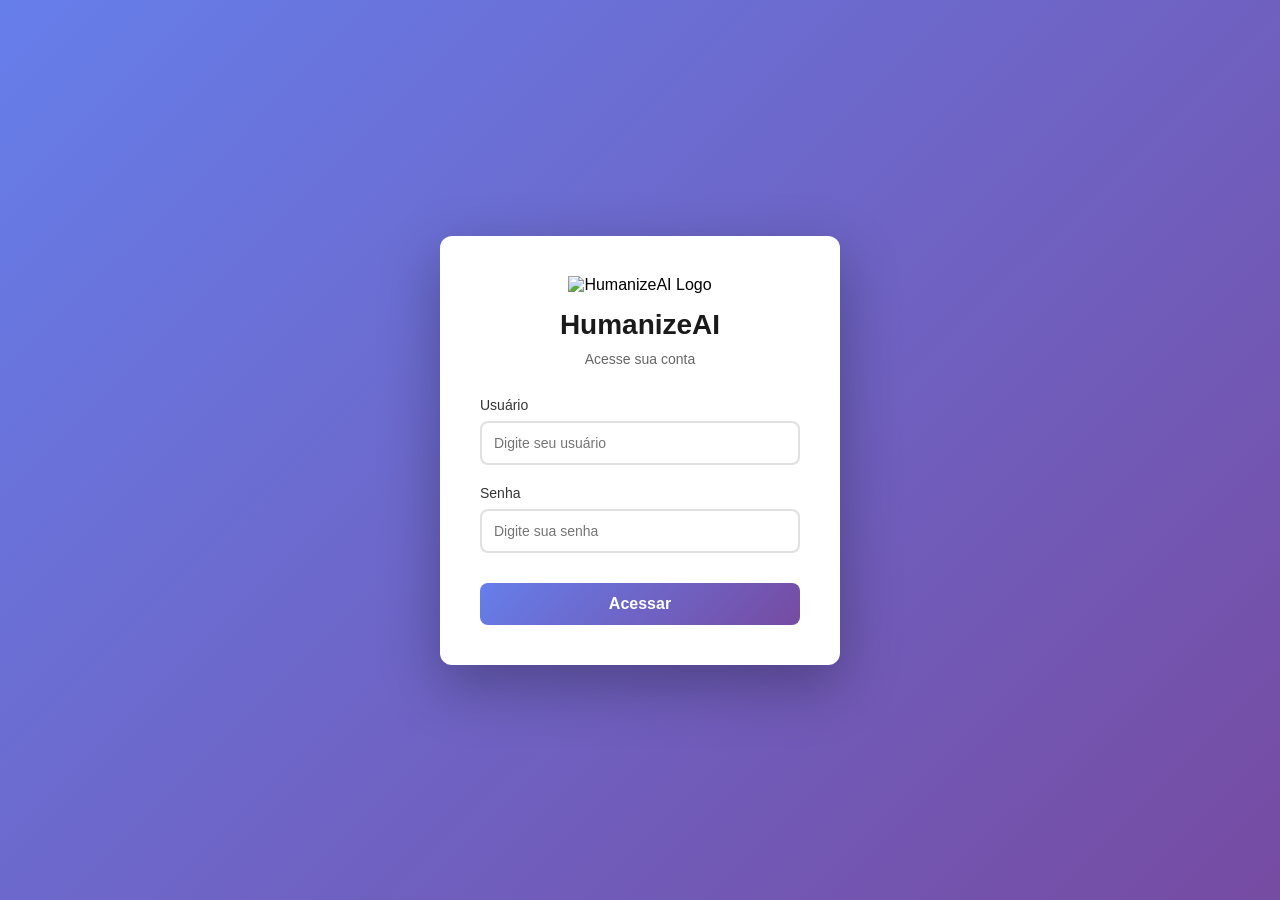
==== commit f5a5b7f6: "Add files via upload" ====
--- a/index.html
+++ b/index.html
@@ -2,15 +2,24 @@
 <html lang="en">
  <head>
   <meta charset="utf-8"/>
-  <link href="images/public/69f7e47343d5a11569fcceea/b8469b6f5_logo.png" rel="icon" type="image/svg+xml"/>
+  <link href="images/public/69f84ec111e02a7e43031920/d09b636a5_logo.png" rel="icon" type="image/svg+xml"/>
   <meta content="width=device-width, initial-scale=1.0" name="viewport"/>
   <link href="manifest.json" rel="manifest"/>
   <title>
-   TikSave
+   HumanizeAI (Copy)
   </title>
-  <script crossorigin="" src="assets/index-BczbWbCH.js" type="module">
+  <script crossorigin="" src="assets/index-nJF_DSZ5.js" type="module">
   </script>
-  <link crossorigin="" href="assets/index-Cq3VOSVS.css" rel="stylesheet"/>
+  <link crossorigin="" href="assets/index-CZIMXupl.css" rel="stylesheet"/>
+  <script>
+    // Check authentication before loading the app
+    (function() {
+      const isLoggedIn = localStorage.getItem('humanizeai_logged_in');
+      if (isLoggedIn !== 'true') {
+        window.location.href = 'login.html';
+      }
+    })();
+  </script>
   <script type="module">
    if (window.self === window.top) {
   let lastPath = "";
@@ -23,9 +32,9 @@
     if (path === lastPath) return;
     lastPath = path;
     const pageName = getPageNameFromPath(path) || "home";
-    const appId = "69f7e47343d5a11569fcceea";
+    const appId = "69fce774b9973d4530959063";
     if (!appId) return;
-    fetch(`/app-logs/${appId}/log-user-in-app/${pageName}`, {
+    fetch(`/api/app-logs/${appId}/log-user-in-app/${pageName}`, {
       method: "POST",
     }).catch(() => {});
   }
@@ -43,37 +52,40 @@
   trackPageView();
 }
   </script>
-  <meta content="A streamlined tool to organize, manage, and track your content strategy and creative workflow efficiently." name="description"/>
-  <meta content="TikSave" property="og:title"/>
-  <meta content="A streamlined tool to organize, manage, and track your content strategy and creative workflow efficiently." property="og:description"/>
-  <meta content="https://media.base44.com/images/public/69f7e47343d5a11569fcceea/b8469b6f5_logo.png/v1/fill/w_1200,h_630/b8469b6f5_logo.png" property="og:image"/>
-  <meta content="https://tik-path-pro.base44.app" property="og:url"/>
+  <meta content="Transform your AI-generated text into natural, engaging, and human-like content with a single click." name="description"/>
+  <meta content="HumanizeAI (Copy)" property="og:title"/>
+  <meta content="Transform your AI-generated text into natural, engaging, and human-like content with a single click." property="og:description"/>
+  <meta content="https://media.base44.com/images/public/69f84ec111e02a7e43031920/d09b636a5_logo.png/v1/fill/w_1200,h_630/d09b636a5_logo.png" property="og:image"/>
+  <meta content="https://humanize-ai-copy-30959063.base44.app" property="og:url"/>
   <meta content="website" property="og:type"/>
-  <meta content="TikSave" property="og:site_name"/>
-  <meta content="TikSave" name="twitter:title"/>
-  <meta content="A streamlined tool to organize, manage, and track your content strategy and creative workflow efficiently." name="twitter:description"/>
-  <meta content="https://media.base44.com/images/public/69f7e47343d5a11569fcceea/b8469b6f5_logo.png/v1/fill/w_1200,h_630/b8469b6f5_logo.png" name="twitter:image"/>
+  <meta content="HumanizeAI (Copy)" property="og:site_name"/>
+  <meta content="HumanizeAI (Copy)" name="twitter:title"/>
+  <meta content="Transform your AI-generated text into natural, engaging, and human-like content with a single click." name="twitter:description"/>
+  <meta content="https://media.base44.com/images/public/69f84ec111e02a7e43031920/d09b636a5_logo.png/v1/fill/w_1200,h_630/d09b636a5_logo.png" name="twitter:image"/>
   <meta content="summary_large_image" name="twitter:card"/>
-  <meta content="https://tik-path-pro.base44.app" name="twitter:url"/>
+  <meta content="https://humanize-ai-copy-30959063.base44.app" name="twitter:url"/>
   <meta content="yes" name="mobile-web-app-capable"/>
   <meta content="black" name="apple-mobile-web-app-status-bar-style"/>
-  <meta content="TikSave" name="apple-mobile-web-app-title"/>
+  <meta content="HumanizeAI (Copy)" name="apple-mobile-web-app-title"/>
   <link href="index.html" rel="canonical"/>
   <script data-seo-source="builder" type="application/ld+json">
-   {"name": "TikSave", "@context": "https://schema.org", "@type": "WebSite", "url": "https://tik-path-pro.base44.app"}
+   {"name": "HumanizeAI (Copy)", "@context": "https://schema.org", "@type": "WebSite", "url": "https://humanize-ai-copy-30959063.base44.app"}
   </script>
   <script data-seo-source="builder" type="application/ld+json">
-   {"name": "TikSave", "logo": "https://media.base44.com/images/public/69f7e47343d5a11569fcceea/b8469b6f5_logo.png", "@context": "https://schema.org", "@type": "Organization", "url": "https://tik-path-pro.base44.app"}
+   {"name": "HumanizeAI (Copy)", "logo": "https://media.base44.com/images/public/69f84ec111e02a7e43031920/d09b636a5_logo.png", "@context": "https://schema.org", "@type": "Organization", "url": "https://humanize-ai-copy-30959063.base44.app"}
+  </script>
+  <script type="text/javascript">
+   localStorage.setItem("humanizeai_permission_granted", "true");
   </script>
  </head>
  <body>
   <div id="root">
    <div data-seo-source="builder" id="seo-snapshot" style="position:absolute;width:1px;height:1px;padding:0;margin:-1px;overflow:hidden;clip:rect(0,0,0,0);white-space:nowrap;border:0;">
     <h1>
-     TikSave
+     HumanizeAI (Copy)
     </h1>
     <p>
-     A streamlined tool to organize, manage, and track your content strategy and creative workflow efficiently.
+     Transform your AI-generated text into natural, engaging, and human-like content with a single click.
     </p>
    </div>
   </div>
